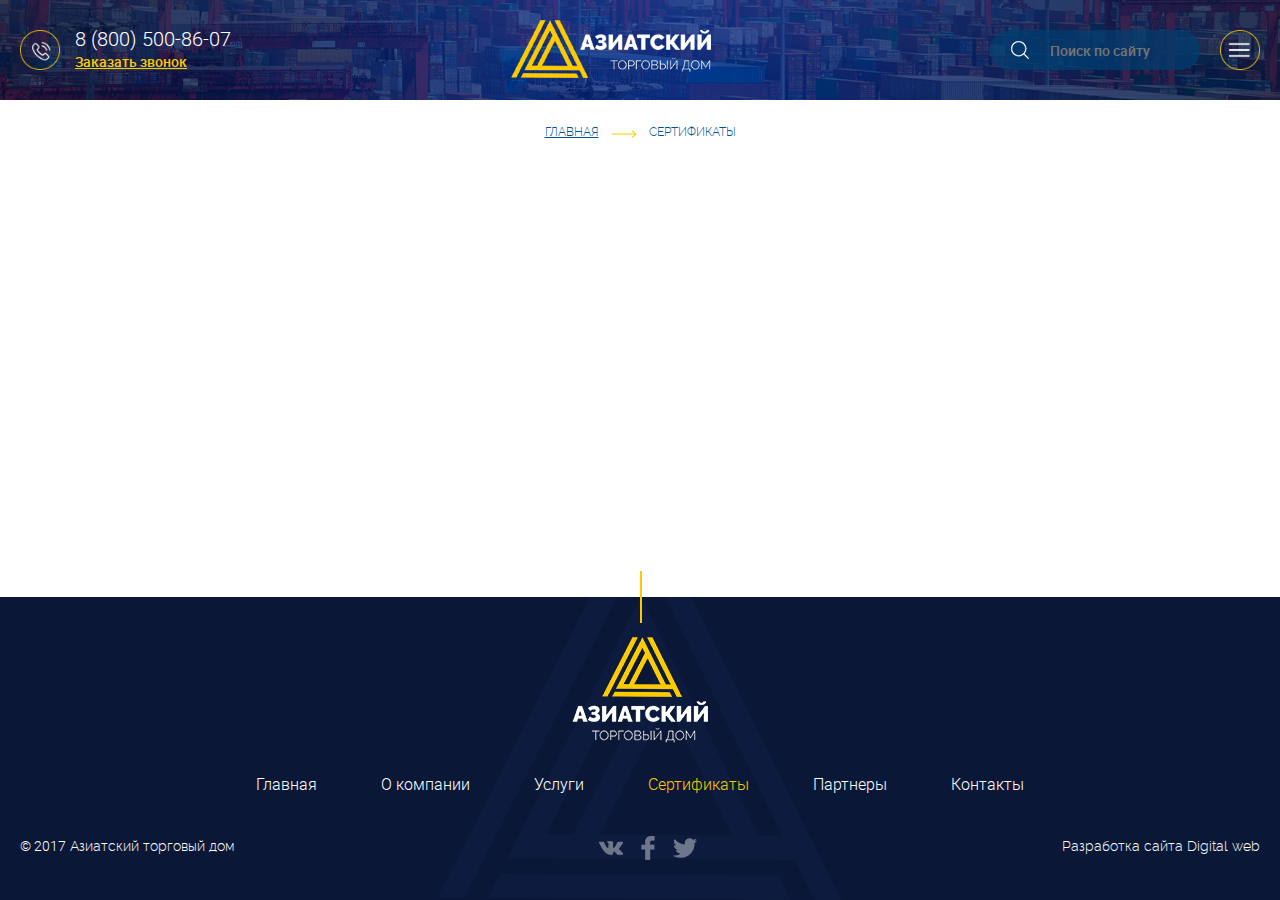
==== certificates.html @ 84fcc080 "Верстка некоторых внутренних" ====
<!DOCTYPE html>
<html dir="ltr" lang="ru-RU">
<head>
	<meta charset="utf-8" />
	<meta name="viewport" content="width=device-width">
	
	<!--[if lt IE 9]><script src="js/html5.js" type="text/javascript"></script><![endif]-->
	
	<script type="Text/Javascript" src="js/jquery-1.12.1.min.js"></script>
	<script type="text/javascript" src="js/slick.min.js"></script>
	<script type="text/javascript" src="js/jquery.fancybox.min.js"></script>
	<script src="js/script.js" type="text/javascript"></script> 
	
	<title>Азиатский торговый дом</title>
	<link rel="stylesheet" type="text/css"  media="all" href="css/jquery.fancybox.css" />
	<link rel="stylesheet" type="text/css" href="css/slick.css"/>
	<link rel="stylesheet" type="text/css"  media="all" href="css/font.css" />
	<link rel="stylesheet" type="text/css"  media="all" href="template_styles.css" />
</head>
<body id="inner"> 
<div id="wrapper">
	<!-- шапка -->
	<header id="header">
	    <div class="in">
		
		<div id="headr_cont">
			<a class="tel" href="tel:+78005008607">8 (800) 500-86-07</a><br>
			<a class="order_call" href="#">Заказать звонок</a>
		</div>
		<nav>
			<div class="main_menu_wrap">
			    <ul class="main_menu">
				<li>
					<a href="#" title="Главная страница">Главная</a>
				</li>
				<li>
					<a href="about.html" title="О компании">О компании</a>
				</li>
				<li>
					<a href="services.html" title="Услуги">Услуги</a>
					<ul>
						<li><a href="services-text.html" title="Комплексные поставки ">Комплексные поставки </a></li>
						<li><a href="services-text.html" title="Поиск поставщиков в Китае">Поиск поставщиков в Китае</a></li>
						<li><a href="services-text.html" title="Рассчеты с поставщиками">Рассчеты с поставщиками</a></li>
						<li><a href="services-text.html" title="Таможенное оформление грузов">Таможенное оформление грузов</a></li>
						<li><a href="services-text.html" title="Доставка грузов">Доставка грузов</a></li>
						<li><a href="services-text.html" title="Услуги представителя в Китае">Услуги представителя в Китае</a></li>
					</ul>
				</li>            
				<li class="active">
					<a href="certificates.html" title="Сертификаты">Сертификаты</a>
				</li>
				<li>
					<a href="partners.html" title="Партнеры">Партнеры</a>
				</li>
				<li>
					<a href="contacts.html" title="Контакты">Контакты</a>
				</li>
			     </ul>
			</div>
			<span class="menu_button"></span>
			<span class="menu_close"></span>
		</nav>
		
		<div class="head_search">
			<form>
				<input type="text" value="" placeholder="Поиск по сайту" >
				<input class="submit" type="submit" value="Поиск">
			</form>
		</div>
		
		<div id="logo">
			<a href="index.html"><img src="images/logo.png" alt="Азиатский торговый дом" /></a>
		</div>
	    </div>
	</header>
	<!-- end шапка -->
	
	<div class="bread_crumbs">
	     <div class="in">
		<a href="index.html">Главная</a> <span class="arr">&rarr;</span>
		<span class="active">Сертификаты</span>
	     </div>
	</div>
	
	
	
	
	<div class="content" style="display: none;">
		<div class="in">
			<div class="h1">Сертификаты</div>
			
			<div class="certificates_wrap">
				<div class="certificate">
					<a data-fancybox="gallery" href="images/cert1.png"><img class="cert" src="images/cert1.png" alt="" /></a>
				</div>
				<div class="certificate">
					<a data-fancybox="gallery" href="images/cert2.png"><img class="cert" src="images/cert2.png" alt="" /></a>
				</div>
				<div class="certificate">
					<a data-fancybox="gallery" href="images/cert3.png"><img class="cert" src="images/cert3.png" alt="" /></a>
				</div>
				<div class="certificate">
					<a data-fancybox="gallery" href="images/cert1.png"><img class="cert" src="images/cert1.png" alt="" /></a>
				</div>
				<div class="certificate">
					<a data-fancybox="gallery" href="images/cert2.png"><img class="cert" src="images/cert2.png" alt="" /></a>
				</div>
				<div class="certificate">
					<a data-fancybox="gallery" href="images/cert3.png"><img class="cert" src="images/cert3.png" alt="" /></a>
				</div>
				<div class="certificate">
					<a data-fancybox="gallery" href="images/cert1.png"><img class="cert" src="images/cert1.png" alt="" /></a>
				</div>
				<div class="certificate">
					<a data-fancybox="gallery" href="images/cert2.png"><img class="cert" src="images/cert2.png" alt="" /></a>
				</div>
			</div>
			
			<div class="button_block"><a class="button" href="#">Смотреть еще</a></div>
	     
		</div>
	</div>
	
	
	<!-- подвал -->
	<div id="pre_foo"></div> 
	<footer>
	    <div class="in">
		<div id="foo_logo">
			<img src="images/logo_foo.png" alt="Азиатский торговый дом" />
		</div>
		<nav class="foo_main_menu">
			<ul>
				<li>
					<a href="#" title="Главная страница">Главная</a>
				</li>
				<li>
					<a href="about.html" title="О компании">О компании</a>
				</li>
				<li>
					<a href="services.html" title="Услуги">Услуги</a>
				</li>            
				<li class="active">
					<a href="certificates.html" title="Сертификаты">Сертификаты</a>
				</li>
				<li>
					<a href="partners.html" title="Партнеры">Партнеры</a>
				</li>
				<li>
					<a href="contacts.html" title="Контакты">Контакты</a>
				</li>
			</ul>
		</nav>
		<div id="copy"><span>© 2017</span> Азиатский торговый дом</div>
		<div id="dev">Разработка сайта Digital web</div>
		<div id="social">
		    <!--noindex-->
			<a rel="nofollow" title="ВКонтакте" href="#"><img src="images/vk.png" alt="VK" /></a>
			<a rel="nofollow" title="FaceBook" href="#"><img src="images/fb.png" alt="FB" /></a>
			<a rel="nofollow" title="Tweeter" href="#"><img src="images/tw.png" alt="TW" /></a>
		    <!--/noindex-->
		</div>
	    </div>
	</footer>
	<!-- end подвал -->
	
</div>
</body>
</html>
---- css/font.css ----
@font-face {
    font-family: 'Roboto';
    src: url('../fonts/roboto-black.eot');
    src: local('Roboto'),
         url('../fonts/roboto-black.eot?#iefix') format('embedded-opentype'),
         url('../fonts/roboto-black.woff2') format('woff2'),
         url('../fonts/roboto-black.woff') format('woff'),
         url('../fonts/roboto-black.ttf') format('truetype'),
         url('../fonts/roboto-black.svg#robotoblack') format('svg');
    font-weight: 900;
    font-style: normal;
}


@font-face {
    font-family: 'Roboto';
    src: url('../fonts/roboto-bold.eot');
    src: local('Roboto'),
         url('../fonts/roboto-bold.eot?#iefix') format('embedded-opentype'),
         url('../fonts/roboto-bold.woff2') format('woff2'),
         url('../fonts/roboto-bold.woff') format('woff'),
         url('../fonts/roboto-bold.ttf') format('truetype'),
         url('../fonts/roboto-bold.svg#robotobold') format('svg');
    font-weight: 700;
    font-style: normal;
}


@font-face {
    font-family: 'Roboto';
    src: url('../fonts/roboto-medium.eot');
    src: local('Roboto'),
         url('../fonts/roboto-medium.eot?#iefix') format('embedded-opentype'),
         url('../fonts/roboto-medium.woff2') format('woff2'),
         url('../fonts/roboto-medium.woff') format('woff'),
         url('../fonts/roboto-medium.ttf') format('truetype'),
         url('../fonts/roboto-medium.svg#robotomedium') format('svg');
    font-weight: 500;
    font-style: normal;
}


@font-face {
    font-family: 'Roboto';
    src: url('../fonts/roboto-light.eot');
    src: local('Roboto'),
         url('../fonts/roboto-light.eot?#iefix') format('embedded-opentype'),
         url('../fonts/roboto-light.woff2') format('woff2'),
         url('../fonts/roboto-light.woff') format('woff'),
         url('../fonts/roboto-light.ttf') format('truetype'),
         url('../fonts/roboto-light.svg#robotolight') format('svg');
    font-weight: 300;
    font-style: normal;
}


@font-face {
    font-family: 'Roboto Condensed';
    src: url('../fonts/robotocondensed-regular.eot');
    src: local('Roboto Condensed'),
         url('../fonts/robotocondensed-regular.eot?#iefix') format('embedded-opentype'),
         url('../fonts/robotocondensed-regular.woff2') format('woff2'),
         url('../fonts/robotocondensed-regular.woff') format('woff'),
         url('../fonts/robotocondensed-regular.ttf') format('truetype'),
         url('../fonts/robotocondensed-regular.svg#roboto_condensedregular') format('svg');
    font-weight: 400;
    font-style: normal;
}


@font-face {
    font-family: 'Raleway';
    src: url('../fonts/raleway-bold.eot');
    src: local('Raleway'),
         url('../fonts/raleway-bold.eot?#iefix') format('embedded-opentype'),
         url('../fonts/raleway-bold.woff2') format('woff2'),
         url('../fonts/raleway-bold.woff') format('woff'),
         url('../fonts/raleway-bold.ttf') format('truetype'),
         url('../fonts/raleway-bold.svg#ralewaybold') format('svg');
    font-weight: 700;
    font-style: normal;
}


@font-face {
    font-family: 'Raleway';
    src: url('../fonts/raleway-light.eot');
    src: local('Raleway'),
         url('../fonts/raleway-light.eot?#iefix') format('embedded-opentype'),
         url('../fonts/raleway-light.woff2') format('woff2'),
         url('../fonts/raleway-light.woff') format('woff'),
         url('../fonts/raleway-light.ttf') format('truetype'),
         url('../fonts/raleway-light.svg#ralewaylight') format('svg');
    font-weight: 300;
    font-style: normal;
}
---- template_styles.css ----
html, body {
  margin: 0;
  padding: 0;
  min-height: 100%;
  width: 100%;
  height: 100%;
  position: relative;
  background: #ffffff;
}

a {
  outline: none;
  cursor: pointer;
}

a img {
  border: none;
  cursor: pointer;
}

img {
  vertical-align: bottom;
}

p {
  margin: 0 0 20px;
}

h1, h2, h3, h4, h5, h6 {
  margin: 0;
  font-weight: 700;
}

strong {
  font-weight: 700;
}

table {
  border: 0;
  border-collapse: collapse;
  border-spacing: 0;
}

ul {
  margin: 0;
  padding: 0;
}

ul li {
  margin: 0;
  padding: 0;
  list-style-type: none;
}

hr {
  border: 0;
}

*:focus {
  outline: none;
}

/* HTML5 display-role reset for older browsers */
article, aside, details, figcaption, figure,
footer, header, hgroup, menu, nav, section {
  display: block;
}

body {
  font-family: "Roboto", Arial, Helvetica, sans-serif;
  font-size: 16px;
  line-height: 20px;
  font-weight: 100;
  color: #000000;
  background: #fff;
}

#wrapper {
  display: table;
  height: 100%;
  width: 100%;
}

#index #wrapper {
  display: block;
}

a {
  text-decoration: underline;
  color: #fdca00;
}

a:hover {
  text-decoration: none;
}

h1, .h1, h2, .h2, h3, .h3, h4, .h4, h5, .h5, h6, .h6 {
  font-weight: 700;
  line-height: 145%;
  font-family: "Roboto Condensed", "Roboto", Arial, Helvetica, sans-serif;
  color: #03325e;
}

h1, .h1 {
  font-size: 48px;
  text-align: center;
  text-transform: uppercase;
  padding-bottom: 10px;
  margin-bottom: 40px;
}

h2, .h2 {
  font-size: 30px;
}

h3, .h3 {
  font-size: 25px;
}

h4, .h4 {
  font-size: 22px;
}

h5, .h5 {
  font-size: 19px;
}

h6, .h6 {
  font-size: 16px;
}

@media screen and (max-width: 999px) {
  h1, .h1 {
    font-size: 38px;
    margin-bottom: 20px;
  }
}
@media screen and (max-width: 590px) {
  h1, .h1 {
    font-size: 28px;
    margin-bottom: 10px;
  }

  h2, .h2 {
    font-size: 24px;
  }

  h3, .h3 {
    font-size: 21px;
  }

  h4, .h4 {
    font-size: 18px;
  }

  h5, .h5 {
    font-size: 15px;
  }

  h6, .h6 {
    font-size: 12px;
  }
}
a.button {
  padding: 17px 45px 9px;
  height: 53px;
  display: inline-block;
  vertical-align: top;
  box-sizing: border-box;
  text-align: center;
  text-decoration: none;
  font-size: 16px;
  line-height: 19px;
  font-weight: 500;
  color: #fff;
  background-color: #0094e0;
  cursor: pointer;
  border-radius: 27px;
  -webkit-transition: background-color 0.2s ease-out 0s;
  -moz-transition: background-color 0.2s ease-out 0s;
  -o-transition: background-color 0.2s ease-out 0s;
  transition: background-color 0.2s ease-out 0s;
}

a.button:hover {
  background-color: #0076b2;
}

a.button:active {
  height: 51px;
  margin-top: 1px;
  margin-bottom: 1px;
}

.slick-slider {
  position: relative;
  margin: 0 auto;
}
.slick-slider .slick-arrow {
  position: absolute;
  top: 50%;
  margin-top: -25px;
  width: 46px;
  height: 46px;
  text-indent: 10000px;
  overflow: hidden;
  z-index: 5;
  outline: none;
  background: transparent center no-repeat;
  cursor: pointer;
  border: 2px solid #fdca00;
  border-radius: 25px;
  -webkit-transition: background-color 0.2s ease-out 0s;
  -moz-transition: background-color 0.2s ease-out 0s;
  -o-transition: background-color 0.2s ease-out 0s;
  transition: background-color 0.2s ease-out 0s;
}
.slick-slider .slick-arrow:hover {
  background-color: #fdca00;
}
.slick-slider .slick-prev {
  left: 9px;
  background-image: url(images/arr_left.png);
}
.slick-slider .slick-prev:hover {
  background-image: url(images/arr_left_hover.png);
}
.slick-slider .slick-next {
  background-image: url(images/arr_right.png);
  right: 9px;
}
.slick-slider .slick-next:hover {
  background-image: url(images/arr_right_hover.png);
}
.slick-slider .slick-dots {
  position: absolute;
  width: 300px;
  margin-left: -150px;
  left: 50%;
  bottom: 22px;
  font-size: 0;
  text-align: center;
}
.slick-slider .slick-dots li {
  display: inline-block;
  width: 15px;
  height: 15px;
  border-radius: 11px;
  line-height: 12px;
  overflow: hidden;
  margin: 0 2px;
  padding: 1px;
  cursor: pointer;
  border: 2px solid transparent;
  background: none;
  outline: none;
}
.slick-slider .slick-dots li button {
  outline: none !important;
  padding: 0;
  border: none;
  width: 15px;
  height: 15px;
  border-radius: 8px;
  vertical-align: middle;
  text-indent: 100px;
  font-size: 0;
  background-color: #3c3c3c;
  cursor: pointer;
}
.slick-slider .slick-dots li button::-moz-focus-inner {
  border: none;
}
.slick-slider .slick-dots li.slick-active {
  border-color: #fdca00;
  background-color: #fdca00;
}
.slick-slider .slick-dots li.slick-active button {
  background-color: #fdca00;
}

.tabs_container {
  position: relative;
  margin-right: -3px;
}

.tab {
  height: 0;
  overflow: hidden;
  opacity: 0;
}

.tab.active {
  opacity: 1;
  height: auto;
  overflow: visible;
}

.tab_buttons {
  text-align: center;
  position: relative;
}
.tab_buttons span {
  display: inline-block;
  margin-top: 4px;
  padding: 15px 50px 15px;
  background-color: #333333;
  color: #fff;
  cursor: pointer;
  text-transform: uppercase;
}
.tab_buttons span:after {
  content: '';
  display: block;
  border-bottom: 1px dotted transparent;
  -webkit-transition: border-color 0.2s ease-out 0s;
  -moz-transition: border-color 0.2s ease-out 0s;
  -o-transition: border-color 0.2s ease-out 0s;
  transition: border-color 0.2s ease-out 0s;
}
.tab_buttons span.active {
  background-color: #fdca00;
}
.tab_buttons span.active:after, .tab_buttons span:hover:after {
  border-color: #fff;
}

.in {
  padding: 10px 20px;
  margin: 0 auto;
  max-width: 1560px;
  position: relative;
}
.in:after {
  content: "";
  display: block;
  clear: both;
}

.main_section .in {
  padding: 40px 35px;
}

.main_section {
  position: relative;
}

.main_section ul li {
  padding: 3px 0 3px 35px;
  background: url(images/li.png) left center no-repeat;
  margin-bottom: 20px;
}

.fancybox-enabled {
  overflow: auto;
}

/* start header styles */
#header {
  width: 100%;
  position: absolute;
  top: 0;
  color: #fff;
  z-index: 30;
}
#header .in {
  z-index: 2;
  max-width: 1850px;
  padding: 30px 35px;
}
#header #headr_cont {
  float: left;
  font-size: 14px;
  line-height: 145%;
  font-weight: 500;
  background: url(images/icon_tel.png) left 15px no-repeat;
  padding: 11px 0 7px 70px;
}
#header #headr_cont a.tel {
  color: #fff;
  font-size: 24px;
  line-height: 130%;
  font-weight: 300;
  text-decoration: none;
  -webkit-transition: color 0.2s ease-out 0s;
  -moz-transition: color 0.2s ease-out 0s;
  -o-transition: color 0.2s ease-out 0s;
  transition: color 0.2s ease-out 0s;
}
#header #headr_cont a.tel:hover {
  color: #fdca00;
}
#header .head_search {
  float: right;
  width: 270px;
  background-color: rgba(0, 62, 112, 0.7);
  border-radius: 20px;
  height: 40px;
  margin-top: 20px;
}
#header .head_search input {
  background: 0;
  border: 0;
  height: 40px;
  width: 220px;
  padding: 10px 20px 10px 10px;
  box-sizing: border-box;
  color: #fff;
  font-size: 14px;
  font-family: "Roboto", Arial, Helvetica, sans-serif;
  font-weight: 500;
  float: right;
}
#header .head_search input.submit {
  background: url(images/icon_search.png) center no-repeat;
  width: 40px;
  cursor: pointer;
  text-indent: 100000px;
  overflow: hidden;
}
#header nav {
  margin: 15px -35px 10px 40px;
  padding: 0;
  font-size: 24px;
  line-height: 130%;
  font-weight: 300;
  width: 85px;
  float: right;
  position: relative;
  height: 50px;
}
#header nav .menu_button, #header nav .menu_close {
  width: 50px;
  height: 50px;
  background: url(images/icon_menu.png) center no-repeat;
  position: absolute;
  top: 0;
  left: 0;
  z-index: 2;
  cursor: pointer;
}
#header nav .menu_close {
  background: url(images/icon_close.png) center no-repeat;
  z-index: 5;
  display: none;
}
#header nav .menu_close.show {
  display: block;
}
#header nav .main_menu_wrap {
  position: fixed;
  top: 0;
  left: 0;
  height: 0%;
  width: 100%;
  z-index: 3;
  background: rgba(0, 0, 0, 0.5);
}
#header nav .main_menu_wrap.show {
  height: 100%;
}
#header nav ul.main_menu {
  background: #0c89d1 url(images/menu_bg.jpg) center no-repeat;
  background-size: cover;
  position: relative;
  width: 50%;
  left: 100%;
  height: 100%;
  overflow: auto;
  -webkit-transition: left 0.6s ease-out 0s;
  -moz-transition: left 0.6s ease-out 0s;
  -o-transition: left 0.6s ease-out 0s;
  transition: left 0.6s ease-out 0s;
  margin-bottom: 20px;
}
#header nav ul.main_menu li {
  text-align: left;
  position: relative;
  top: 22%;
  padding-left: 35%;
}
#header nav ul.main_menu li.active:before {
  content: '';
  position: absolute;
  width: 35%;
  top: 50%;
  border: 1px solid #fdca00;
  opacity: 0.5;
  left: 0;
}
#header nav ul.main_menu li.active a {
  font-weight: 500;
  color: #fdca00;
}
#header nav ul.main_menu a {
  color: #fff;
  text-decoration: none;
  display: inline-block;
  padding: 15px 70px;
}
#header nav ul.main_menu a:hover {
  color: #fdca00;
}
#header nav ul.main_menu .submenu ul {
  background: #0b1736;
  position: fixed;
  width: 30%;
  height: 100%;
  left: 100%;
  font-size: 18px;
  line-height: 130%;
  top: 0;
  -webkit-transition: left 0.6s ease-out 0s;
  -moz-transition: left 0.6s ease-out 0s;
  -o-transition: left 0.6s ease-out 0s;
  transition: left 0.6s ease-out 0s;
}
#header nav ul.main_menu .submenu ul li {
  padding-left: 12.5%;
}
#header nav ul.main_menu .submenu ul li.active:before {
  width: 12%;
}
#header nav ul.main_menu .submenu ul li.active a {
  background-color: #082952;
  font-weight: 500;
  color: #fdca00;
}
#header nav ul.main_menu .submenu ul li a {
  padding: 20px 40px;
  border-radius: 30px;
  color: #fff;
  font-weight: 300;
}
#header nav ul.main_menu .submenu ul li a:hover {
  color: #fdca00;
}
#header nav ul.main_menu .submenu.show ul {
  left: 70%;
}
#header #logo {
  margin-right: 33px;
  text-align: center;
  font-size: 35px;
  color: #fdca00;
}
#header #logo a:hover {
  opacity: 0.8;
}

#inner #header {
  background: #27437b url(images/header_bg.jpg) center no-repeat;
  background-size: cover;
  position: relative;
}

@media screen and (max-width: 1300px) {
  #header .in {
    padding: 20px 20px;
  }
  #header #headr_cont {
    background-position: left 10px;
    background-size: 40px;
    padding: 6px 0 7px 55px;
  }
  #header #headr_cont a.tel {
    font-size: 20px;
    line-height: 130%;
  }
  #header .head_search {
    margin-top: 10px;
    width: 210px;
  }
  #header .head_search input {
    width: 160px;
  }
  #header nav {
    margin: 10px -20px 10px 20px;
    padding: 0;
    font-size: 20px;
    line-height: 130%;
    width: 60px;
    float: right;
    position: relative;
    height: 40px;
  }
  #header nav .menu_button, #header nav .menu_close {
    width: 40px;
    height: 40px;
    background-size: 40px;
  }
  #header nav ul.main_menu li {
    padding-left: 15%;
  }
  #header nav ul.main_menu li.active:before {
    width: 15%;
  }
  #header nav ul.main_menu .submenu ul {
    font-size: 15px;
    line-height: 130%;
    width: 40%;
  }
  #header nav ul.main_menu .submenu.show ul {
    left: 60%;
  }
  #header #logo img {
    width: 200px;
  }
}
@media screen and (max-width: 800px) {
  #header .head_search {
    display: none;
  }
  #header nav {
    margin: 10px -20px 1px 20px;
    padding: 0;
    font-size: 18px;
    line-height: 130%;
  }
  #header nav ul.main_menu li {
    padding-left: 10%;
  }
  #header nav ul.main_menu li.active:before {
    width: 10%;
  }
  #header nav ul.main_menu li a {
    padding: 15px 30px;
  }
  #header nav ul.main_menu .submenu ul {
    font-size: 13px;
    line-height: 130%;
    width: 50%;
  }
  #header nav ul.main_menu .submenu.show ul {
    left: 50%;
  }
}
@media screen and (max-width: 590px) {
  #header #logo img {
    width: 150px;
  }
  #header #headr_cont {
    background-position: left 4px;
    background-size: 30px;
    padding: 0px 0 7px 45px;
    font-size: 12px;
  }
  #header #headr_cont a.tel {
    font-size: 16px;
    line-height: 130%;
  }
  #header nav {
    margin: 4px -20px 1px 20px;
    width: 50px;
    height: 50px;
    font-size: 15px;
    line-height: 130%;
    height: 30px;
  }
  #header nav .menu_button, #header nav .menu_close {
    width: 30px;
    height: 30px;
    background-size: 30px;
  }
  #header nav ul.main_menu li {
    padding-left: 4%;
  }
  #header nav ul.main_menu li.active:before {
    width: 4%;
  }
  #header nav ul.main_menu li a {
    padding: 10px 15px;
  }
  #header nav ul.main_menu .submenu ul li {
    padding-left: 8%;
  }
  #header nav ul.main_menu .submenu ul li.active:before {
    width: 7.5%;
  }
  #header nav ul.main_menu .submenu ul li a {
    padding: 10px 20px;
    border-radius: 30px;
    color: #fff;
    font-weight: 300;
  }
  #header nav ul.main_menu .submenu ul li a:hover {
    color: #fdca00;
  }
}
@media screen and (max-width: 450px) {
  #header #headr_cont {
    display: none;
  }
  #header #logo {
    text-align: left;
  }
  #header nav {
    margin: 4px -20px 1px 20px;
    width: 50px;
    height: 50px;
    font-size: 15px;
    line-height: 130%;
  }
  #header nav .menu_button, #header nav .menu_close {
    width: 30px;
    height: 30px;
    background-size: 30px;
  }
  #header nav ul.main_menu {
    width: 80%;
  }
  #header nav ul.main_menu li {
    padding-left: 4%;
    top: 10%;
  }
  #header nav ul.main_menu li.active:before {
    display: none;
  }
  #header nav ul.main_menu li a {
    padding: 10px 15px;
  }
  #header nav ul.main_menu .submenu ul {
    position: relative;
    display: none;
    width: 95%;
  }
  #header nav ul.main_menu .submenu ul li {
    padding-left: 4%;
  }
  #header nav ul.main_menu .submenu ul li a {
    padding: 10px 20px;
    border-radius: 30px;
    color: #fff;
    font-weight: 300;
  }
  #header nav ul.main_menu .submenu ul li a:hover {
    color: #fdca00;
  }
  #header nav ul.main_menu .submenu.show ul {
    display: block;
    left: 0;
  }
}
/* end header styles */
/* start footer styles */
#pre_foo {
  display: table-row;
  height: 100%;
}

#index footer {
  display: block;
}

footer {
  width: 100%;
  bottom: 0;
  left: 0;
  background: #0b1736 url(images/foo_bg.png) center no-repeat;
  background-size: auto 100%;
  position: relative;
  display: table-row;
}
footer .in {
  max-width: 1300px;
  color: #fff;
  padding: 40px 20px;
  font-size: 14px;
  line-height: 145%;
  text-align: center;
}
footer .in:after {
  content: "";
  display: block;
  clear: both;
}
footer .in:before {
  content: '';
  height: 50px;
  border: 1px solid #fdca00;
  position: absolute;
  top: -26px;
  left: 50%;
}
footer #foo_logo {
  margin-bottom: 30px;
}
footer .foo_main_menu {
  position: relative;
  padding-bottom: 25px;
  font-size: 16px;
  line-height: 145%;
}
footer .foo_main_menu li {
  display: inline-block;
  margin: 0 30px 15px;
}
footer .foo_main_menu a {
  color: #fff;
  text-decoration: none;
  -webkit-transition: color 0.2s ease-out 0s;
  -moz-transition: color 0.2s ease-out 0s;
  -o-transition: color 0.2s ease-out 0s;
  transition: color 0.2s ease-out 0s;
}
footer .foo_main_menu a:hover {
  color: #fdca00;
}
footer .foo_main_menu .active a {
  color: #fdca00;
}
footer #copy {
  float: left;
  font-family: "Raleway", "Roboto", Arial, Helvetica, sans-serif;
}
footer #copy span {
  font-family: "Roboto", Arial, Helvetica, sans-serif;
}
footer #dev {
  float: right;
  font-family: "Raleway", "Roboto", Arial, Helvetica, sans-serif;
}
footer #social a {
  margin: 0 5px;
  opacity: 0.4;
  -webkit-transition: opacity 0.2s ease-out 0s;
  -moz-transition: opacity 0.2s ease-out 0s;
  -o-transition: opacity 0.2s ease-out 0s;
  transition: opacity 0.2s ease-out 0s;
}
footer #social a:hover {
  opacity: 1;
}

@media screen and (max-width: 999px) {
  footer #foo_logo img {
    width: 100px;
  }
  footer .foo_main_menu {
    padding-bottom: 20px;
    font-size: 15px;
    line-height: 145%;
  }
  footer .foo_main_menu li {
    margin: 0 20px 15px;
  }
}
@media screen and (max-width: 800px) {
  footer .in {
    padding: 30px 20px;
    font-size: 12px;
    line-height: 145%;
  }
  footer .foo_main_menu {
    padding-bottom: 20px;
    font-size: 14px;
    line-height: 145%;
  }
  footer .foo_main_menu li {
    margin: 0 10px 15px;
  }
}
@media screen and (max-width: 590px) {
  footer .in {
    padding: 30px 20px;
    font-size: 12px;
    line-height: 145%;
  }
  footer .in:before {
    display: none;
  }
  footer #foo_logo {
    float: left;
    margin-bottom: 10px;
  }
  footer .foo_main_menu {
    display: none;
  }
  footer #copy {
    float: right;
    margin-bottom: 10px;
  }
  footer #dev {
    clear: right;
    margin-bottom: 10px;
  }
  footer #social {
    clear: right;
    text-align: right;
  }
}
@media screen and (max-width: 450px) {
  footer #foo_logo img {
    width: 70px;
  }
  footer #social {
    clear: both;
    text-align: center;
  }
}
/* end footer styles */
/* start main slider styles */
#main_screen {
  height: 100%;
  display: block;
  min-height: 600px;
  overflow: hidden;
  z-index: 1;
}
#main_screen #background_video {
  position: absolute;
  width: 100%;
  height: 100%;
  z-index: 0;
  top: 0;
  left: 0;
  overflow: hidden;
  background: #27437b url(images/main_screen_bg.jpg) center no-repeat;
  background-size: cover;
  min-height: 700px;
}
#main_screen #background_video video {
  background-color: transparent;
  pointer-events: none;
  min-height: 100%;
  min-width: 100%;
  position: absolute;
  z-index: 0;
  left: 0;
  top: 0;
  height: auto;
  width: 100%;
  object-fit: cover;
}
#main_screen .in {
  max-width: 1680px;
  padding: 0 20px;
  height: 100%;
  position: relative;
}
#main_screen .text {
  position: absolute;
  left: 20px;
  bottom: 70px;
  font-family: "Raleway", "Roboto", Arial, Helvetica, sans-serif;
  text-transform: uppercase;
}
#main_screen .text .h {
  color: #fdca00;
  font-size: 136px;
  line-height: 100%;
  font-weight: 300;
  text-align: left;
  margin-left: -10px;
}
#main_screen .text p {
  color: #fff;
  font-size: 34px;
  line-height: 130%;
}

@media screen and (max-width: 1600px) {
  #main_screen .text {
    bottom: 60px;
  }
  #main_screen .text .h {
    font-size: 121px;
    line-height: 100%;
  }
  #main_screen .text p {
    font-size: 31px;
    line-height: 130%;
  }
}
@media screen and (max-width: 1300px) {
  #main_screen .text {
    bottom: 50px;
  }
  #main_screen .text .h {
    font-size: 106px;
    line-height: 100%;
  }
  #main_screen .text p {
    font-size: 28px;
    line-height: 130%;
  }
}
@media screen and (max-width: 999px) {
  #main_screen {
    min-height: 450px;
  }
  #main_screen #background_video {
    min-height: 600px;
  }
  #main_screen .text {
    bottom: 40px;
  }
  #main_screen .text .h {
    font-size: 91px;
    line-height: 100%;
    margin-left: -5px;
  }
  #main_screen .text p {
    font-size: 25px;
    line-height: 130%;
  }
}
@media screen and (max-width: 800px) {
  #main_screen .text {
    bottom: 40px;
  }
  #main_screen .text .h {
    font-size: 81px;
    line-height: 100%;
  }
  #main_screen .text p {
    font-size: 23px;
    line-height: 130%;
  }
}
@media screen and (max-width: 590px) {
  #main_screen {
    min-height: 300px;
  }
  #main_screen #background_video {
    min-height: 450px;
  }
  #main_screen .text {
    bottom: 30px;
  }
  #main_screen .text .h {
    font-size: 66px;
    line-height: 100%;
  }
  #main_screen .text p {
    font-size: 19px;
    line-height: 130%;
  }
}
@media screen and (max-width: 450px) {
  #main_screen .text {
    bottom: 20px;
  }
  #main_screen .text .h {
    font-size: 51px;
    line-height: 100%;
    margin-left: -3px;
  }
  #main_screen .text p {
    font-size: 16px;
    line-height: 130%;
  }
}
/* end main slider styles */
/* start services styles */
#index #services {
  background: #fff url(images/services_bg.jpg) center bottom no-repeat;
  background-size: cover;
  padding-top: 0;
  color: #000000;
}
#index #services h1, #index #services .h1 {
  color: #03325e;
}
#index #services .services_wrap .service {
  font-size: 16px;
  font-weight: 300;
  line-height: 145%;
  height: 311px;
  width: 23.92308%;
  margin: 0 0.53846% 15px;
  background-color: #0b1736;
  border: 0;
}
#index #services .services_wrap .service:after {
  content: '';
  position: absolute;
  bottom: 0;
  left: 0;
  width: 100%;
  height: 58.19936%;
  background: url(images/shadow.png) center bottom repeat-x;
  background-size: auto 100%;
  z-index: 2;
  opacity: 1;
  -webkit-transition: opacity 0.2s ease-out 0s;
  -moz-transition: opacity 0.2s ease-out 0s;
  -o-transition: opacity 0.2s ease-out 0s;
  transition: opacity 0.2s ease-out 0s;
}
#index #services .services_wrap .service a {
  display: block;
  width: 100%;
  height: 100%;
}
#index #services .services_wrap .service .img {
  background-position: center;
  background-repeat: no-repeat;
  background-size: cover;
  position: absolute;
  z-index: 1;
  width: 100%;
  height: 100%;
  left: 0;
  top: 0;
  opacity: 0.8;
  -webkit-transition: opacity 0.2s ease-out 0s;
  -moz-transition: opacity 0.2s ease-out 0s;
  -o-transition: opacity 0.2s ease-out 0s;
  transition: opacity 0.2s ease-out 0s;
}
#index #services .services_wrap .service .h2 {
  font-weight: 300;
  color: #fff;
  position: absolute;
  z-index: 3;
  padding: 15px 80px 15px 20px;
  line-height: 130%;
  font-weight: 300;
  font-family: "Roboto", Arial, Helvetica, sans-serif;
  bottom: 0;
  top: auto;
  background: none;
  height: auto;
}
#index #services .services_wrap .service span {
  background: url(images/arr_right.png) center no-repeat;
  position: absolute;
  z-index: 5;
  right: 20px;
  bottom: 20px;
  left: auto;
  width: 36px;
  height: 36px;
  border: 2px solid #fdca00;
  border-radius: 20px;
  text-indent: -1000px;
  font-weight: 500;
  overflow: hidden;
  color: #fff;
  text-align: center;
  box-sizing: border-box;
  padding: 5px;
  text-decoration: none;
  -webkit-transition: all 0.2s ease-out 0s;
  -moz-transition: all 0.2s ease-out 0s;
  -o-transition: all 0.2s ease-out 0s;
  transition: all 0.2s ease-out 0s;
}
#index #services .services_wrap .service:first-child, #index #services .services_wrap .service:last-child {
  width: 48.84615%;
}
#index #services .services_wrap .service:hover:after {
  opacity: 0;
}
#index #services .services_wrap .service:hover .img {
  opacity: 0.2;
}
#index #services .services_wrap .service:hover .h2 {
  top: 0;
}
#index #services .services_wrap .service:hover span {
  left: 20px;
  text-indent: 0;
  background: #fdca00;
  width: 168px;
  color: #03325e;
}
#index #services .services_wrap .service:hover span:hover {
  background-color: #ddb000;
  border-color: #ddb000;
}
#index #services .services_wrap .service:hover span:active {
  box-shadow: inset 0 0 7px rgba(0, 0, 0, 0.3);
}

#services {
  background: #0b1736 url(images/contacts_page_bg.jpg) center top no-repeat;
  background-size: cover;
  color: #fff;
  padding-top: 105px;
}
#services .in {
  max-width: 1310px;
  padding: 55px 20px 0;
  text-align: center;
}
#services h1, #services .h1 {
  color: #fff;
}
#services .services_wrap {
  font-size: 0px;
  padding-bottom: 50px;
}
#services .services_wrap .service {
  font-size: 16px;
  font-weight: 300;
  line-height: 145%;
  display: inline-block;
  vertical-align: top;
  height: 245px;
  width: 30.15267%;
  margin: 0 1.52672% 15px;
  text-align: left;
  position: relative;
  overflow: hidden;
  border: 5px solid transparent;
  box-sizing: border-box;
}
#services .services_wrap .service a {
  display: block;
  width: 100%;
  height: 100%;
  text-decoration: none;
}
#services .services_wrap .service .h2 {
  font-weight: 300;
  font-size: 24px;
  color: #fff;
  position: absolute;
  z-index: 3;
  padding: 18% 40px 15px 45%;
  box-sizing: border-box;
  width: 100%;
  height: 100%;
  line-height: 130%;
  font-weight: 300;
  font-family: "Roboto", Arial, Helvetica, sans-serif;
  top: 0%;
  zopacity: 1;
  background-color: rgba(11, 23, 54, 0.7);
  -webkit-transition: top 0.2s ease-out 0s;
  -moz-transition: top 0.2s ease-out 0s;
  -o-transition: top 0.2s ease-out 0s;
  transition: top 0.2s ease-out 0s;
  background-position: 20% center;
  background-repeat: no-repeat;
}
#services .services_wrap .service .more {
  position: absolute;
  width: 100%;
  height: 100%;
  left: 0;
  top: 100%;
  box-sizing: border-box;
  padding: 30px 35px;
  zopacity: 0;
  -webkit-transition: top 0.2s ease-out 0s;
  -moz-transition: top 0.2s ease-out 0s;
  -o-transition: top 0.2s ease-out 0s;
  transition: top 0.2s ease-out 0s;
  background-color: rgba(0, 148, 224, 0.7);
}
#services .services_wrap .service .more p {
  font-size: 14px;
  line-height: 200%;
  max-height: 110px;
  overflow: hidden;
  color: #fff;
}
#services .services_wrap .service span {
  position: absolute;
  z-index: 5;
  left: 35px;
  bottom: 30px;
  width: 168px;
  height: 36px;
  border: 2px solid #fdca00;
  border-radius: 20px;
  font-weight: 500;
  overflow: hidden;
  color: #fff;
  text-align: center;
  box-sizing: border-box;
  padding: 5px;
  text-decoration: none;
  background-color: #fdca00;
  color: #03325e;
}
#services .services_wrap .service:hover {
  box-shadow: 0 0 1px rgba(255, 255, 255, 0.2);
}
#services .services_wrap .service:hover .h2 {
  top: -100%;
  zopacity: 0;
}
#services .services_wrap .service:hover .more {
  top: 0;
  zopacity: 1;
}
#services .services_wrap .service:hover span:hover {
  background-color: #ddb000;
  border-color: #ddb000;
}
#services .services_wrap .service:hover span:active {
  box-shadow: inset 0 0 7px rgba(0, 0, 0, 0.3);
}

@media screen and (max-width: 1300px) {
  #index #services .services_wrap .service {
    font-size: 15px;
    height: 251px;
  }
  #index #services .services_wrap .service .h2 {
    padding: 15px 80px 15px 20px;
    font-size: 20px;
    line-height: 130%;
  }

  #services .in {
    padding: 45px 20px 0;
  }
  #services .services_wrap .service {
    font-size: 15px;
    height: 210px;
  }
  #services .services_wrap .service .h2 {
    padding: 18% 40px 15px 45%;
    font-size: 20px;
    line-height: 130%;
  }
  #services .services_wrap .service .more {
    padding: 20px 25px;
  }
  #services .services_wrap .service .more p {
    max-height: 110px;
  }
  #services .services_wrap .service span {
    left: 25px;
    bottom: 20px;
  }
}
@media screen and (max-width: 999px) {
  #index #services .in {
    padding: 35px 20px 0;
  }
  #index #services .services_wrap .service {
    font-size: 15px;
    height: 251px;
  }
  #index #services .services_wrap .service .h2 {
    padding: 15px 80px 15px 10px;
    font-size: 17px;
    line-height: 130%;
  }
  #index #services .services_wrap .service span {
    background-size: auto 10px;
    right: 10px;
    width: 30px;
    height: 30px;
    padding: 2px;
  }
  #index #services .services_wrap .service:hover span {
    width: 118px;
  }

  #services .in {
    padding: 35px 20px 0;
  }
  #services .services_wrap .service {
    font-size: 15px;
    height: 251px;
  }
  #services .services_wrap .service .h2 {
    padding: 120px 40px 15px 40px;
    font-size: 17px;
    line-height: 130%;
    text-align: center;
    background-position: center 30px;
  }
  #services .services_wrap .service .more p {
    max-height: 145px;
  }
  #services .services_wrap .service span {
    width: 118px;
  }
}
@media screen and (max-width: 800px) {
  #index #services .services_wrap .service {
    width: 48.84615%;
    height: 201px;
  }

  #services .services_wrap .service {
    width: 46.53846%;
    height: 201px;
  }
  #services .services_wrap .service .h2 {
    padding: 100px 40px 15px 40px;
    font-size: 17px;
    line-height: 130%;
    text-align: center;
    background-position: center 20px;
  }
  #services .services_wrap .service .more {
    padding: 20px;
  }
  #services .services_wrap .service .more p {
    max-height: 100px;
    line-height: 180%;
  }
}
@media screen and (max-width: 450px) {
  #index #services .services_wrap .service {
    width: 95%;
  }
  #index #services .services_wrap .service:first-child, #index #services .services_wrap .service:last-child {
    width: 95%;
  }

  #services .services_wrap .service {
    width: 95%;
  }
  #services .services_wrap .service:first-child, #services .services_wrap .service:last-child {
    width: 95%;
  }
}
/* end services styles */
/* start advantages tree styles */
#advantages {
  background-color: #fff;
  border-bottom: 1px solid #f4f4f4;
  padding-bottom: 50px;
}
#advantages .in {
  max-width: 1380px;
  padding: 55px 20px 0;
  text-align: center;
}
#advantages .h1 {
  padding-bottom: 0;
}
#advantages .advantages_wrap {
  font-size: 0px;
  background: #fff url(images/advantages_bg.png) center no-repeat;
  background-size: 100%;
}
#advantages .advantage {
  font-size: 14px;
  font-weight: 300;
  line-height: 145%;
  display: inline-block;
  vertical-align: top;
  height: 341px;
  padding: 25px;
  width: 31.15942%;
  margin: 13px 0.94203%;
  position: relative;
  box-sizing: border-box;
}
#advantages .advantage .icon {
  margin-bottom: 25px;
}
#advantages .advantage .icon img {
  max-width: 100%;
}
#advantages .advantage h6 {
  min-height: 55px;
  font-weight: 500;
  text-transform: uppercase;
  margin-bottom: 25px;
}
#advantages .advantage p {
  max-height: 85px;
  overflow: hidden;
}
#advantages .advantage:nth-child(2n) {
  background-color: #f9f8f8;
}

@media screen and (max-width: 1600px) {
  #advantages .advantage {
    height: 301px;
    padding: 20px 25px;
  }
  #advantages .advantage .icon {
    margin-bottom: 20px;
  }
  #advantages .advantage h6 {
    margin-bottom: 20px;
  }
}
@media screen and (max-width: 1300px) {
  #advantages .in {
    padding: 45px 20px 0;
  }
  #advantages .advantage {
    height: 281px;
    padding: 20px 25px;
    margin: 10px 0.94203%;
  }
  #advantages .advantage .icon {
    margin-bottom: 15px;
  }
  #advantages .advantage h6 {
    margin-bottom: 15px;
  }
}
@media screen and (max-width: 999px) {
  #advantages .in {
    padding: 35px 20px 0;
  }
  #advantages .advantage {
    height: 251px;
    padding: 15px 10px;
    margin: 7px 0.94203%;
  }
  #advantages .advantage .icon {
    margin-bottom: 10px;
  }
  #advantages .advantage h6 {
    margin-bottom: 5px;
    font-size: 14px;
  }
}
@media screen and (max-width: 800px) {
  #advantages .advantages_wrap {
    background: none;
  }
  #advantages .advantage {
    padding: 15px 20px;
    margin: 7px 0.94203%;
    width: 48.11594%;
  }
  #advantages .advantage:nth-child(2n) {
    background-color: #fff;
  }
  #advantages .advantage:nth-child(1), #advantages .advantage:nth-child(4), #advantages .advantage:nth-child(5) {
    background-color: #f9f8f8;
  }
}
@media screen and (max-width: 590px) {
  #advantages .advantage {
    padding: 15px 20px;
    margin: 7px 0.94203%;
    width: 48.11594%;
  }
}
@media screen and (max-width: 450px) {
  #advantages .advantage {
    padding: 15px 20px;
    margin: 7px 0;
    width: 100%;
  }
  #advantages .advantage h6 {
    min-height: inherit;
    margin-bottom: 15px;
  }
  #advantages .advantage:nth-child(1), #advantages .advantage:nth-child(4), #advantages .advantage:nth-child(5) {
    background-color: #fff;
  }
  #advantages .advantage:nth-child(2n) {
    background-color: #f9f8f8;
  }
}
/* end advantages tree styles */
/* start certificates styles */
#certificates {
  float: left;
  width: 50%;
  border-right: 1px solid #f4f4f4;
  background: #fff url(images/certificates_bg.png) left center no-repeat;
  background-size: auto 100%;
  overflow: hidden;
}
#certificates .in {
  max-width: 1380px;
  padding: 55px 20px;
  text-align: center;
}

#inner .certificates_wrap {
  max-width: 1260px;
  margin: 0 auto;
  font-size: 0;
  line-height: 0;
  padding-bottom: 35px;
}
#inner .certificates_wrap .certificate {
  display: inline-block;
  background: #fff;
  width: 22%;
  box-sizing: border-box;
  font-size: 16px;
  -webkit-transition: all 0.2s ease-out 0s;
  -moz-transition: all 0.2s ease-out 0s;
  -o-transition: all 0.2s ease-out 0s;
  transition: all 0.2s ease-out 0s;
  vertical-align: top;
  position: relative;
  border: 1px solid #cdcdcd;
  top: 0;
  margin: 0 1.5% 30px;
  text-align: center;
}
#inner .certificates_wrap .certificate img {
  max-width: 100%;
  vertical-align: middle;
}
#inner .certificates_wrap .certificate:hover {
  top: -10px;
  box-shadow: 23px 23px 21px rgba(0, 0, 0, 0.1);
  z-index: 2;
}
#inner .certificates_wrap .certificate a {
  position: relative;
  display: block;
}
#inner .certificates_wrap .certificate a:after {
  position: absolute;
  content: '';
  top: 0;
  left: 0;
  width: 100%;
  height: 100%;
  opacity: 0;
  background: url(images/magnifier.png) center no-repeat;
  -webkit-transition: all 0.2s ease-out 0s;
  -moz-transition: all 0.2s ease-out 0s;
  -o-transition: all 0.2s ease-out 0s;
  transition: all 0.2s ease-out 0s;
}
#inner .certificates_wrap .certificate a:hover:after {
  opacity: 1;
}

@media screen and (max-width: 999px) {
  #certificates {
    float: none;
    width: auto;
    border-right: 0;
    border-bottom: 1px solid #f4f4f4;
  }

  #inner .certificates_wrap .certificate {
    width: 30.3%;
  }
  #inner .certificates_wrap .certificate a:after {
    background-size: 60px;
  }
}
@media screen and (max-width: 590px) {
  #inner .certificates_wrap .certificate {
    width: 44%;
    margin: 0 3% 20px;
  }
  #inner .certificates_wrap .certificate a:after {
    background-size: 60px;
  }
}
/* end certificates styles */
/* start partners styles */
#partners {
  margin-left: 50%;
  border-left: 1px solid #f4f4f4;
}
#partners .in {
  padding: 55px 20px 35px;
  text-align: center;
}
#partners .partners_wrap {
  font-size: 0;
  line-height: 0;
  padding-bottom: 35px;
}
#partners .partner {
  display: inline-block;
  background: #fff;
  width: 27%;
  margin: 15px 3% 20px;
  font-size: 16px;
  -webkit-transition: all 0.2s ease-out 0s;
  -moz-transition: all 0.2s ease-out 0s;
  -o-transition: all 0.2s ease-out 0s;
  transition: all 0.2s ease-out 0s;
  height: 130px;
  line-height: 130px;
  vertical-align: top;
}
#partners .partner img {
  max-width: 100%;
  max-height: 97%;
  vertical-align: middle;
}
#partners .partner:hover {
  transform: scale(1.2);
  box-shadow: -55px 55px 38px rgba(0, 0, 0, 0.1);
}

#inner .partners_wrap {
  max-width: 1260px;
  margin: 0 auto;
  font-size: 0;
  line-height: 0;
  padding-bottom: 35px;
}
#inner .partners_wrap .partner {
  display: inline-block;
  background: #fff;
  width: 25%;
  box-sizing: border-box;
  font-size: 16px;
  -webkit-transition: all 0.2s ease-out 0s;
  -moz-transition: all 0.2s ease-out 0s;
  -o-transition: all 0.2s ease-out 0s;
  transition: all 0.2s ease-out 0s;
  height: 300px;
  line-height: 300px;
  vertical-align: top;
  position: relative;
  border: 1px solid #e6e6e6;
  top: 0;
  margin: 0 -1px -1px 0;
  text-align: center;
}
#inner .partners_wrap .partner img {
  max-width: 70%;
  max-height: 70%;
  vertical-align: middle;
}
#inner .partners_wrap .partner .partn_logo {
  display: none;
}
#inner .partners_wrap .partner:hover {
  top: -10px;
  box-shadow: 23px 23px 21px rgba(0, 0, 0, 0.1);
  z-index: 2;
}

@media screen and (max-width: 1600px) {
  #partners .partners_wrap {
    padding-bottom: 25px;
  }
  #partners .partner {
    height: 110px;
    line-height: 120px;
    margin: 10px 3% 20px;
  }
}
@media screen and (max-width: 1300px) {
  #partners .partners_wrap {
    padding-bottom: 15px;
  }
  #partners .partner {
    height: 90px;
    line-height: 90px;
    margin: 0px 3% 10px;
  }

  #inner .partners_wrap .partner {
    height: 220px;
    line-height: 220px;
  }
  #inner .partners_wrap .partner img {
    max-width: 80%;
    max-height: 80%;
  }
}
@media screen and (max-width: 999px) {
  #partners {
    margin-left: 0;
  }
  #partners .partner {
    height: 120px;
    line-height: 120px;
  }

  #inner .partners_wrap .partner {
    height: 180px;
    line-height: 180px;
  }
}
@media screen and (max-width: 800px) {
  #partners .partner {
    height: 110px;
    line-height: 110px;
  }

  #inner .partners_wrap .partner {
    height: 180px;
    line-height: 180px;
    width: 33.3%;
  }
}
@media screen and (max-width: 590px) {
  #partners .partner {
    width: 44%;
  }

  #inner .partners_wrap .partner {
    width: 50%;
  }
}
@media screen and (max-width: 450px) {
  #partners .partner {
    width: 74%;
  }

  #inner .partners_wrap .partner {
    height: 130px;
    line-height: 130px;
  }
}
/* end partners styles */
/* start content styles */
.bread_crumbs {
  text-align: center;
  text-transform: uppercase;
  font-weight: 300;
  font-size: 12px;
  line-height: 130%;
  font-family: "Raleway", "Roboto", Arial, Helvetica, sans-serif;
}
.bread_crumbs .in {
  padding: 25px 20px;
}
.bread_crumbs a, .bread_crumbs span {
  margin: 0 5px;
  color: #015293;
  display: inline-block;
  vertical-align: top;
}
.bread_crumbs .arr {
  color: #fdca00;
  background: url(images/arr_right_y.png) center center no-repeat;
  text-indent: -1000px;
  overflow: hidden;
  height: 17px;
  width: 24px;
}

.button_block {
  text-align: center;
  padding: 20px 0 50px;
}

#inner .content {
  position: relative;
}

@media screen and (max-width: 999px) {
  #certificates {
    float: none;
    width: auto;
    border-right: 0;
    border-bottom: 1px solid #f4f4f4;
  }
}
/* end content styles */
/* start contacts styles */
#index #contacts {
  background: #0b1736 url(images/contacts_bg.jpg) center no-repeat;
  background-size: cover;
  padding-top: 0;
}
#index #contacts .in:before {
  content: '';
  height: 113px;
  border: 1px solid #fdca00;
  position: absolute;
  top: -58px;
  left: 50%;
  margin-left: -1px;
}
#index #contacts h1, #index #contacts .h1 {
  color: #03325e;
}

#contacts {
  background: #0b1736 url(images/contacts_page_bg.jpg) center top no-repeat;
  background-size: cover;
  padding-top: 105px;
}
#contacts .in {
  max-width: 1280px;
  padding: 95px 20px 0px;
  color: #fff;
  position: relative;
}
#contacts h1, #contacts .h1 {
  color: #fff;
}
#contacts .text {
  text-align: center;
}
#contacts .cont {
  display: inline-block;
  vertical-align: top;
  width: 305px;
  margin: 0 15px 40px 45px;
  padding-right: 30px;
  padding-left: 55px;
  box-sizing: border-box;
  font-size: 18px;
  line-height: 150%;
  text-align: left;
  border-right: 1px solid rgba(225, 225, 225, 0.2);
}
#contacts .cont:last-child {
  border: 0;
}
#contacts .cont h4 {
  margin-left: -55px;
  padding: 8px 20px 8px 55px;
  height: 24px;
  margin-bottom: 15px;
  border-radius: 25px;
  font-size: 20px;
  line-height: 130%;
  text-transform: uppercase;
  font-weight: 900;
  position: relative;
}
#contacts .cont h4:before {
  content: '';
  background: #fdca00 url(images/icon_cont.png) center 8px no-repeat;
  width: 40px;
  height: 40px;
  border-radius: 20px;
  position: absolute;
  left: 0px;
  top: 0px;
}
#contacts .cont a {
  color: #fff;
}
#contacts .cont a.map_link {
  font-weight: 500;
  padding-right: 25px;
  background: url(images/arr_right.png) right 80% no-repeat;
}
#contacts .cont p a {
  text-decoration: none;
}
#contacts .cont:hover h4, #contacts .cont.active h4 {
  background-color: #fdca00;
  color: #003e70;
}
#contacts .cont:hover a.map_link, #contacts .cont.active a.map_link {
  color: #fdca00;
}
#contacts .cont:hover a.map_link:hover, #contacts .cont.active a.map_link:hover {
  text-decoration: none;
}
#contacts .cont.active a.map_link {
  background-image: url(images/arr_bottom_active.png);
  text-decoration: none;
}

.map {
  height: 425px;
  display: none;
}
.map.active {
  display: block;
}
.map iframe {
  width: 100%;
  height: 100%;
  border: 0;
}

@media screen and (max-width: 1600px) {
  #contacts {
    padding-top: 85px;
  }
}
@media screen and (max-width: 1300px) {
  #index #contacts .in {
    padding: 75px 20px;
  }
  #index #contacts .in:before {
    height: 83px;
    top: -43px;
  }

  #contacts {
    padding-top: 65px;
  }
  #contacts .in {
    padding: 75px 20px 0;
  }
  #contacts .cont {
    width: 275px;
    margin: 0 15px 30px;
    font-size: 16px;
    line-height: 150%;
  }

  .map {
    height: 385px;
  }
}
@media screen and (max-width: 999px) {
  #index #contacts .in {
    padding: 55px 20px;
  }
  #index #contacts .in:before {
    height: 63px;
    top: -33px;
  }

  #contacts .in {
    padding: 55px 20px 0;
  }
  #contacts .cont {
    width: 230px;
    margin: 0 5px 40px;
    font-size: 14px;
    line-height: 150%;
    padding-left: 40px;
  }
  #contacts .cont h4 {
    margin-left: -40px;
    padding: 3px 20px 3px 40px;
    height: 24px;
    margin-bottom: 10px;
    font-size: 18px;
    line-height: 130%;
  }
  #contacts .cont h4:before {
    background-position: center 6px;
    background-size: auto 20px;
    width: 30px;
    height: 30px;
  }
  #contacts .cont p {
    margin-bottom: 10px;
  }

  .map {
    height: 345px;
  }
}
@media screen and (max-width: 800px) {
  .map {
    height: 305px;
  }
}
@media screen and (max-width: 590px) {
  #index #contacts .in {
    padding: 35px 20px;
  }
  #index #contacts .in:before {
    display: none;
  }

  #contacts .in {
    padding: 35px 20px 0;
  }
  #contacts .cont {
    width: 230px;
    margin: 0 5px 30px;
    font-size: 14px;
    line-height: 150%;
    padding-left: 40px;
    border: 0;
  }
  #contacts .cont h4 {
    margin-left: -40px;
    padding: 3px 20px 3px 40px;
    height: 24px;
    margin-bottom: 10px;
    font-size: 18px;
    line-height: 130%;
  }
  #contacts .cont h4:before {
    background-position: center 6px;
    background-size: auto 20px;
    width: 30px;
    height: 30px;
  }
  #contacts .cont p {
    margin-bottom: 10px;
  }

  .map {
    height: 265px;
  }
}
@media screen and (max-width: 450px) {
  #index #contacts .in {
    padding: 35px 20px 15px;
  }

  #contacts .in {
    padding: 35px 20px 0;
  }
  #contacts .cont {
    width: 250px;
  }

  .map {
    height: 225px;
  }
}
/* end contacts styles */
/* start send_application styles */
#send_application {
  background: #0b1736 url(images/send_application_bg.jpg) center no-repeat;
  background-size: cover;
}
#send_application .in {
  max-width: 1280px;
  padding: 70px 20px;
  text-align: center;
}
#send_application .h2 {
  font-size: 36px;
  line-height: 130%;
  text-transform: uppercase;
  display: inline-block;
  vertical-align: middle;
  margin: 0 80px;
}
#send_application .button {
  background-color: #fdca00;
  color: #003e70;
  font-weight: 500;
  font-size: 16px;
  text-transform: uppercase;
  box-shadow: 0 7px 10px rgba(0, 0, 0, 0.28);
  vertical-align: middle;
}
#send_application .button:hover {
  background-color: #ddb000;
}

@media screen and (max-width: 1300px) {
  #send_application .in {
    padding: 50px 20px;
  }
  #send_application .h2 {
    font-size: 31px;
    line-height: 130%;
    margin: 0 50px;
  }
}
@media screen and (max-width: 999px) {
  #send_application .in {
    padding: 40px 20px;
  }
  #send_application .h2 {
    font-size: 28px;
    line-height: 130%;
    margin: 0 20px;
  }
  #send_application .button {
    font-size: 14px;
  }
}
@media screen and (max-width: 800px) {
  #send_application .h2 {
    font-size: 31px;
    line-height: 130%;
    margin: 0 40px 20px;
  }
}
@media screen and (max-width: 590px) {
  #send_application .in {
    padding: 30px 20px;
  }
  #send_application .h2 {
    font-size: 26px;
    line-height: 130%;
    margin: 0 0 20px;
  }
}
@media screen and (max-width: 450px) {
  #send_application .h2 {
    font-size: 21px;
    line-height: 130%;
    margin: 0 0 20px;
  }
  #send_application .button {
    height: 43px;
    padding-top: 12px;
  }
  #send_application .button:active {
    height: 41px;
  }
}
/* end send_application styles */

/*# sourceMappingURL=template_styles.css.map */
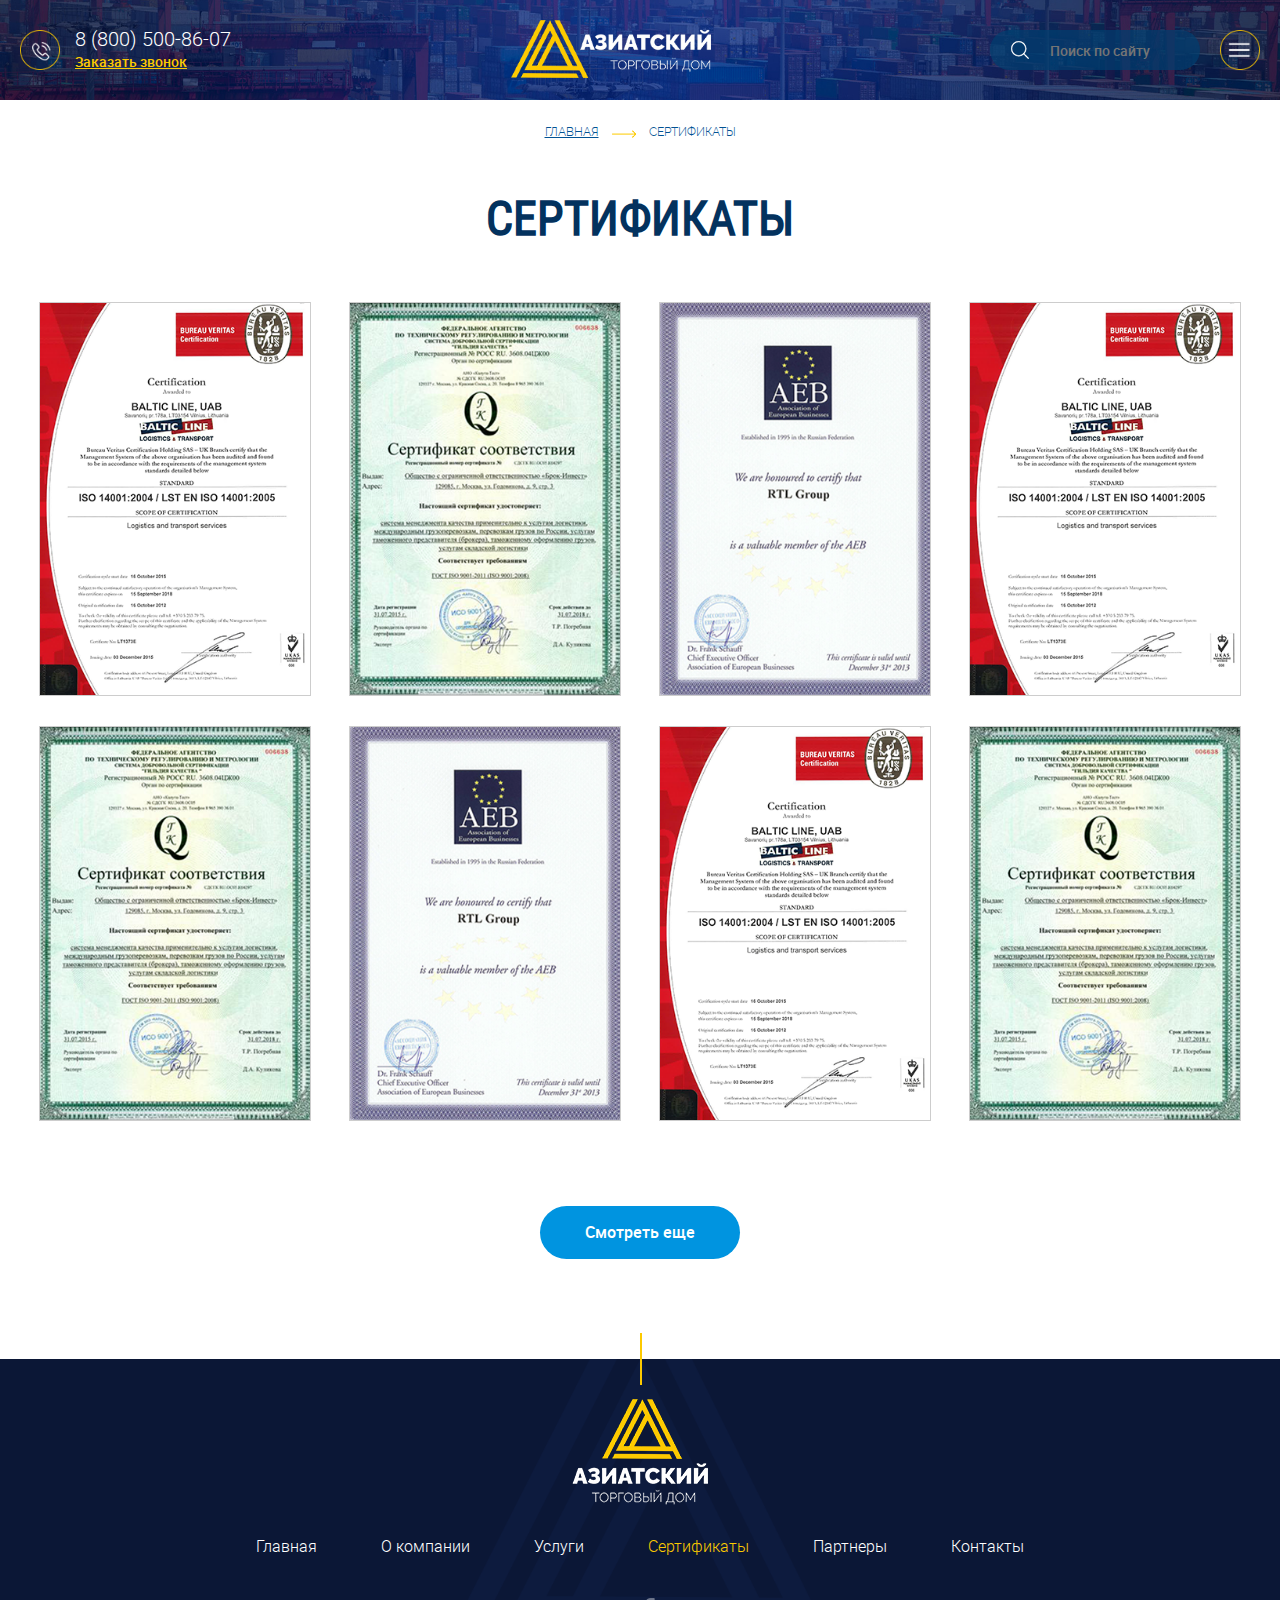
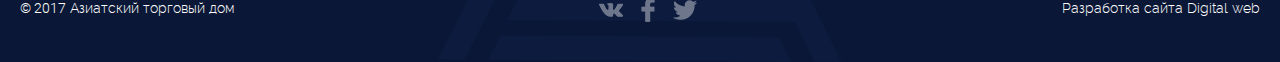
==== commit 4554d76b: "остальная верстка" ====
--- a/certificates.html
+++ b/certificates.html
@@ -86,9 +86,9 @@
 	
 	
 	
-	<div class="content" style="display: none;">
+	<div class="content">
 		<div class="in">
-			<div class="h1">Сертификаты</div>
+			<h1>Сертификаты</h1>
 			
 			<div class="certificates_wrap">
 				<div class="certificate">
--- a/template_styles.css
+++ b/template_styles.css
@@ -69,7 +69,7 @@
 body {
   font-family: "Roboto", Arial, Helvetica, sans-serif;
   font-size: 16px;
-  line-height: 20px;
+  line-height: 180%;
   font-weight: 100;
   color: #000000;
   background: #fff;
@@ -83,6 +83,10 @@
 
 #index #wrapper {
   display: block;
+}
+
+#inner #wrapper {
+  overflow: hidden;
 }
 
 a {
@@ -133,6 +137,10 @@
   h1, .h1 {
     font-size: 38px;
     margin-bottom: 20px;
+  }
+
+  h2, .h2 {
+    font-size: 27px;
   }
 }
 @media screen and (max-width: 590px) {
@@ -195,20 +203,66 @@
 .slick-slider {
   position: relative;
   margin: 0 auto;
+  /*.slick-dots {
+  	position: absolute;
+  	width: 300px;
+  	margin-left: -150px;
+  	left: 50%;
+  	bottom: 22px;
+  	font-size: 0;
+  	text-align: center;
+  	
+  	li {
+  		display: inline-block;
+  		width: 15px;
+  		height: 15px;
+  		border-radius: 11px;
+  		line-height: 12px;
+  		overflow: hidden;
+  		margin: 0 2px;
+  		padding: 1px;
+  		cursor: pointer;
+  		border: 2px solid transparent;
+  		background: none;
+  		outline: none;
+  		
+  		button {
+  			outline: none !important;
+  			padding: 0;
+  			border: none;
+  			width: 15px;
+  			height: 15px;
+  			border-radius: 8px;
+  			vertical-align: middle;
+  			text-indent: 100px;
+  			font-size: 0;
+  			background-color: #3c3c3c;
+  			cursor: pointer;
+  		}
+  		button::-moz-focus-inner { border: none; }
+  		&.slick-active{
+  			border-color: $color_a;
+  			background-color: $color_a;
+  			button {
+  				background-color: $color_a;
+  			}
+  		}
+  	}
+  }*/
 }
 .slick-slider .slick-arrow {
   position: absolute;
   top: 50%;
   margin-top: -25px;
-  width: 46px;
-  height: 46px;
+  width: 40px;
+  height: 40px;
   text-indent: 10000px;
   overflow: hidden;
   z-index: 5;
   outline: none;
-  background: transparent center no-repeat;
+  background: #fff center no-repeat;
   cursor: pointer;
-  border: 2px solid #fdca00;
+  border: 0;
   border-radius: 25px;
   -webkit-transition: background-color 0.2s ease-out 0s;
   -moz-transition: background-color 0.2s ease-out 0s;
@@ -220,109 +274,22 @@
 }
 .slick-slider .slick-prev {
   left: 9px;
-  background-image: url(images/arr_left.png);
+  background-image: url(images/arr_left2.png);
 }
 .slick-slider .slick-prev:hover {
-  background-image: url(images/arr_left_hover.png);
+  background-image: url(images/arr_left2_hover.png);
 }
 .slick-slider .slick-next {
-  background-image: url(images/arr_right.png);
+  background-image: url(images/arr_right2.png);
   right: 9px;
 }
 .slick-slider .slick-next:hover {
-  background-image: url(images/arr_right_hover.png);
-}
-.slick-slider .slick-dots {
-  position: absolute;
-  width: 300px;
-  margin-left: -150px;
-  left: 50%;
-  bottom: 22px;
-  font-size: 0;
-  text-align: center;
-}
-.slick-slider .slick-dots li {
-  display: inline-block;
-  width: 15px;
-  height: 15px;
-  border-radius: 11px;
-  line-height: 12px;
-  overflow: hidden;
-  margin: 0 2px;
-  padding: 1px;
-  cursor: pointer;
-  border: 2px solid transparent;
-  background: none;
-  outline: none;
-}
-.slick-slider .slick-dots li button {
-  outline: none !important;
-  padding: 0;
-  border: none;
-  width: 15px;
-  height: 15px;
-  border-radius: 8px;
-  vertical-align: middle;
-  text-indent: 100px;
-  font-size: 0;
-  background-color: #3c3c3c;
-  cursor: pointer;
-}
-.slick-slider .slick-dots li button::-moz-focus-inner {
-  border: none;
-}
-.slick-slider .slick-dots li.slick-active {
-  border-color: #fdca00;
-  background-color: #fdca00;
-}
-.slick-slider .slick-dots li.slick-active button {
-  background-color: #fdca00;
+  background-image: url(images/arr_right2_hover.png);
 }
 
 .tabs_container {
   position: relative;
   margin-right: -3px;
-}
-
-.tab {
-  height: 0;
-  overflow: hidden;
-  opacity: 0;
-}
-
-.tab.active {
-  opacity: 1;
-  height: auto;
-  overflow: visible;
-}
-
-.tab_buttons {
-  text-align: center;
-  position: relative;
-}
-.tab_buttons span {
-  display: inline-block;
-  margin-top: 4px;
-  padding: 15px 50px 15px;
-  background-color: #333333;
-  color: #fff;
-  cursor: pointer;
-  text-transform: uppercase;
-}
-.tab_buttons span:after {
-  content: '';
-  display: block;
-  border-bottom: 1px dotted transparent;
-  -webkit-transition: border-color 0.2s ease-out 0s;
-  -moz-transition: border-color 0.2s ease-out 0s;
-  -o-transition: border-color 0.2s ease-out 0s;
-  transition: border-color 0.2s ease-out 0s;
-}
-.tab_buttons span.active {
-  background-color: #fdca00;
-}
-.tab_buttons span.active:after, .tab_buttons span:hover:after {
-  border-color: #fff;
 }
 
 .in {
@@ -742,163 +709,6 @@
   }
 }
 /* end header styles */
-/* start footer styles */
-#pre_foo {
-  display: table-row;
-  height: 100%;
-}
-
-#index footer {
-  display: block;
-}
-
-footer {
-  width: 100%;
-  bottom: 0;
-  left: 0;
-  background: #0b1736 url(images/foo_bg.png) center no-repeat;
-  background-size: auto 100%;
-  position: relative;
-  display: table-row;
-}
-footer .in {
-  max-width: 1300px;
-  color: #fff;
-  padding: 40px 20px;
-  font-size: 14px;
-  line-height: 145%;
-  text-align: center;
-}
-footer .in:after {
-  content: "";
-  display: block;
-  clear: both;
-}
-footer .in:before {
-  content: '';
-  height: 50px;
-  border: 1px solid #fdca00;
-  position: absolute;
-  top: -26px;
-  left: 50%;
-}
-footer #foo_logo {
-  margin-bottom: 30px;
-}
-footer .foo_main_menu {
-  position: relative;
-  padding-bottom: 25px;
-  font-size: 16px;
-  line-height: 145%;
-}
-footer .foo_main_menu li {
-  display: inline-block;
-  margin: 0 30px 15px;
-}
-footer .foo_main_menu a {
-  color: #fff;
-  text-decoration: none;
-  -webkit-transition: color 0.2s ease-out 0s;
-  -moz-transition: color 0.2s ease-out 0s;
-  -o-transition: color 0.2s ease-out 0s;
-  transition: color 0.2s ease-out 0s;
-}
-footer .foo_main_menu a:hover {
-  color: #fdca00;
-}
-footer .foo_main_menu .active a {
-  color: #fdca00;
-}
-footer #copy {
-  float: left;
-  font-family: "Raleway", "Roboto", Arial, Helvetica, sans-serif;
-}
-footer #copy span {
-  font-family: "Roboto", Arial, Helvetica, sans-serif;
-}
-footer #dev {
-  float: right;
-  font-family: "Raleway", "Roboto", Arial, Helvetica, sans-serif;
-}
-footer #social a {
-  margin: 0 5px;
-  opacity: 0.4;
-  -webkit-transition: opacity 0.2s ease-out 0s;
-  -moz-transition: opacity 0.2s ease-out 0s;
-  -o-transition: opacity 0.2s ease-out 0s;
-  transition: opacity 0.2s ease-out 0s;
-}
-footer #social a:hover {
-  opacity: 1;
-}
-
-@media screen and (max-width: 999px) {
-  footer #foo_logo img {
-    width: 100px;
-  }
-  footer .foo_main_menu {
-    padding-bottom: 20px;
-    font-size: 15px;
-    line-height: 145%;
-  }
-  footer .foo_main_menu li {
-    margin: 0 20px 15px;
-  }
-}
-@media screen and (max-width: 800px) {
-  footer .in {
-    padding: 30px 20px;
-    font-size: 12px;
-    line-height: 145%;
-  }
-  footer .foo_main_menu {
-    padding-bottom: 20px;
-    font-size: 14px;
-    line-height: 145%;
-  }
-  footer .foo_main_menu li {
-    margin: 0 10px 15px;
-  }
-}
-@media screen and (max-width: 590px) {
-  footer .in {
-    padding: 30px 20px;
-    font-size: 12px;
-    line-height: 145%;
-  }
-  footer .in:before {
-    display: none;
-  }
-  footer #foo_logo {
-    float: left;
-    margin-bottom: 10px;
-  }
-  footer .foo_main_menu {
-    display: none;
-  }
-  footer #copy {
-    float: right;
-    margin-bottom: 10px;
-  }
-  footer #dev {
-    clear: right;
-    margin-bottom: 10px;
-  }
-  footer #social {
-    clear: right;
-    text-align: right;
-  }
-}
-@media screen and (max-width: 450px) {
-  footer #foo_logo img {
-    width: 70px;
-  }
-  footer #social {
-    clear: both;
-    text-align: center;
-  }
-}
-/* end footer styles */
 /* start main slider styles */
 #main_screen {
   height: 100%;
@@ -1819,6 +1629,7 @@
   color: #015293;
   display: inline-block;
   vertical-align: top;
+  margin-bottom: 15px;
 }
 .bread_crumbs .arr {
   color: #fdca00;
@@ -1836,17 +1647,642 @@
 
 #inner .content {
   position: relative;
-}
-
+  overflow: hidden;
+  max-width: 100%;
+  font-size: 14px;
+}
+#inner .content .in {
+  max-width: 1260px;
+  padding: 0 20px 50px;
+}
+#inner .content .h2, #inner .content h2 {
+  text-transform: uppercase;
+  line-height: 130%;
+  margin-bottom: 20px;
+  font-weight: 400;
+}
+#inner .content ul {
+  padding-bottom: 20px;
+}
+#inner .content ul li {
+  font-weight: 500;
+  margin-bottom: 10px;
+  font-size: 14px;
+  line-height: 180%;
+  color: #03325e;
+  padding-left: 50px;
+  position: relative;
+}
+#inner .content ul li:before {
+  content: '';
+  position: absolute;
+  width: 7px;
+  height: 7px;
+  border-radius: 4px;
+  left: 20px;
+  top: 10px;
+  background-color: #fdca00;
+}
+
+.left_photo {
+  float: left;
+  margin: 0 3.96825% 50px 0;
+  max-width: 50%;
+}
+.left_photo img {
+  max-width: 100%;
+}
+
+.selected_text {
+  position: relative;
+  z-index: 2;
+  box-shadow: 23px 23px 21px rgba(0, 0, 0, 0.1);
+  padding: 30px 35px 10px;
+  background-color: #fff;
+  margin-left: 50%;
+  left: -25%;
+  border: 1px solid #cdcdcd;
+  margin-bottom: 35px;
+  margin-right: -25%;
+}
+
+.img_text_wrap {
+  position: relative;
+  background-color: #0b1736;
+  margin-bottom: 50px;
+}
+.img_text_wrap .img {
+  position: absolute;
+  width: 100%;
+  height: 100%;
+  left: 0;
+  top: 0;
+  z-index: 1;
+  background-position: center;
+  background-repeat: no-repeat;
+  background-size: cover;
+  opacity: 0.5;
+}
+.img_text_wrap .img:after {
+  content: '';
+  position: absolute;
+  width: 100%;
+  height: 100%;
+  left: 0;
+  top: 0;
+  background: url(images/img_text_logo.png) left top no-repeat;
+  background-size: auto 100%;
+  z-index: 1;
+}
+.img_text_wrap .text {
+  padding: 90px 20% 70px;
+  text-align: center;
+  position: relative;
+  z-index: 3;
+  color: #fff;
+  font-size: 16px;
+  line-height: 180%;
+  font-weight: 300;
+}
+
+.left_col {
+  float: left;
+  width: 32.53968%;
+  max-width: 410px;
+  min-width: 280px;
+  box-sizing: border-box;
+  padding: 30px 20px 30px 45px;
+  background-color: #efefef;
+}
+.left_col h5 {
+  font-weight: 500;
+  font-size: 16px;
+  text-transform: uppercase;
+}
+.left_col .service_slider {
+  padding-top: 20px;
+}
+.left_col .service_slider .slick-arrow {
+  top: -35px;
+  margin-top: 0;
+}
+.left_col .service_slider .slick-prev {
+  left: auto;
+  right: 55px;
+}
+.left_col .service_slider .slick-next {
+  right: 0;
+}
+.left_col .service_slider a {
+  z-index: 5;
+  left: 35px;
+  bottom: 30px;
+  width: 168px;
+  height: 36px;
+  line-height: 36px;
+  border: 2px solid #fdca00;
+  border-radius: 20px;
+  font-weight: 500;
+  overflow: hidden;
+  color: #fff;
+  text-align: center;
+  text-decoration: none;
+  background-color: #fdca00;
+  color: #03325e;
+  display: inline-block;
+}
+.left_col .service_slider a:hover {
+  background-color: #ddb000;
+  border-color: #ddb000;
+}
+.left_col .service_slider a:active {
+  box-shadow: inset 0 0 7px rgba(0, 0, 0, 0.3);
+}
+
+.left_col + .text {
+  margin-left: 36.50794%;
+}
+
+.page_404 {
+  display: table-row;
+  height: 100%;
+}
+.page_404 .in {
+  display: table-cell;
+  height: 100%;
+  width: 100%;
+  text-align: center;
+  padding: 100px 20px 90px;
+  vertical-align: middle;
+}
+.page_404 .img_404 {
+  font-size: 470px;
+  line-height: 100%;
+  color: #0094e0;
+  font-weight: 900;
+}
+.page_404 .img_404 img {
+  max-width: 70%;
+}
+.page_404 .h1 {
+  margin-top: -40px;
+  font-family: "Raleway", "Roboto", Arial, Helvetica, sans-serif;
+  font-weight: 900;
+  text-shadow: 27px 32px 32px rgba(0, 0, 0, 0.74);
+  font-size: 64px;
+  line-height: 130%;
+  margin-bottom: 50px;
+}
+.page_404 .button {
+  background-color: #fdca00;
+  color: #03325e;
+  font-weight: 500;
+}
+.page_404 .button:hover {
+  background-color: #ddb000;
+}
+
+@media screen and (max-width: 1600px) {
+  .page_404 .in {
+    padding: 90px 20px 80px;
+  }
+  .page_404 .img_404 {
+    font-size: 430px;
+  }
+  .page_404 .h1 {
+    font-size: 59px;
+    line-height: 130%;
+    margin-top: -35px;
+  }
+}
+@media screen and (max-width: 1300px) {
+  .img_text_wrap {
+    margin-bottom: 40px;
+  }
+  .img_text_wrap .text {
+    padding: 70px 10% 50px;
+  }
+
+  .page_404 .in {
+    padding: 80px 20px 70px;
+  }
+  .page_404 .img_404 {
+    font-size: 380px;
+  }
+  .page_404 .h1 {
+    font-size: 54px;
+    line-height: 130%;
+    margin-top: -30px;
+  }
+}
 @media screen and (max-width: 999px) {
-  #certificates {
+  .left_photo {
+    margin-bottom: 30px;
+  }
+
+  .selected_text {
+    padding: 20px 25px 1px;
+    margin-left: 50%;
+    left: -40%;
+    margin-right: -40%;
+  }
+
+  .img_text_wrap {
+    margin-bottom: 30px;
+  }
+  .img_text_wrap .text {
+    padding: 50px 30px 30px;
+  }
+
+  .left_col + .text {
+    margin-left: 38.88889%;
+  }
+
+  .page_404 .in {
+    padding: 70px 20px 60px;
+  }
+  .page_404 .img_404 {
+    font-size: 380px;
+  }
+  .page_404 .img_404 img {
+    max-width: 80%;
+  }
+  .page_404 .h1 {
+    font-size: 47px;
+    line-height: 130%;
+    margin-top: -25px;
+    margin-bottom: 30px;
+  }
+}
+@media screen and (max-width: 800px) {
+  .left_col + .text {
+    margin-left: 320px;
+  }
+
+  .page_404 .in {
+    padding: 60px 20px 50px;
+  }
+  .page_404 .img_404 {
+    font-size: 250px;
+  }
+  .page_404 .h1 {
+    font-size: 34px;
+    line-height: 130%;
+    margin-top: -20px;
+  }
+}
+@media screen and (max-width: 590px) {
+  #inner .content {
+    line-height: 160%;
+  }
+
+  .selected_text {
+    margin-left: 0;
+    left: 0;
+    margin-right: 0;
+  }
+
+  .img_text_wrap .text {
+    padding: 30px 20px 10px;
+    font-size: 14px;
+  }
+
+  .left_col {
+    display: none;
+  }
+
+  .left_col + .text {
+    margin-left: 0;
+  }
+
+  .page_404 .in {
+    padding: 50px 20px 40px;
+  }
+  .page_404 .h1 {
+    font-size: 29px;
+    line-height: 130%;
+    margin-top: -15px;
+  }
+  .page_404 .img_404 {
+    font-size: 210px;
+  }
+  .page_404 .button {
+    font-size: 14px;
+    padding: 10px 25px 9px;
+    height: 43px;
+  }
+  .page_404 .button:active {
+    height: 41px;
+  }
+}
+@media screen and (max-width: 450px) {
+  .left_photo {
     float: none;
     width: auto;
-    border-right: 0;
-    border-bottom: 1px solid #f4f4f4;
+    max-width: none;
+  }
+
+  .page_404 .in {
+    padding: 40px 20px 30px;
+  }
+  .page_404 .img_404 {
+    font-size: 140px;
+  }
+  .page_404 .h1 {
+    font-size: 19px;
+    line-height: 130%;
+    margin-top: -10px;
   }
 }
 /* end content styles */
+/* start forms styles */
+#feedback {
+  background: #0b1736 url(images/feedback_bg.jpg) center no-repeat;
+  background-size: cover;
+  text-align: center;
+  color: #fff;
+}
+#feedback .in {
+  padding: 70px 20px;
+}
+#feedback .in:before {
+  content: '';
+  height: 113px;
+  border: 1px solid #fdca00;
+  position: absolute;
+  top: -58px;
+  left: 50%;
+  margin-left: -1px;
+}
+#feedback h2 {
+  color: #fff;
+  margin-bottom: 50px;
+}
+
+.my_form {
+  max-width: 1140px;
+  margin: 0 auto;
+}
+.my_form input, .my_form textarea, .my_form select {
+  padding: 9px 20px;
+  margin: 0 15px 30px;
+  width: 255px;
+  height: 54px;
+  outline: none;
+  border: 1px solid rgba(225, 225, 225, 0.2);
+  background: rgba(0, 62, 112, 0.3);
+  font-family: "Roboto", Arial, Helvetica, sans-serif;
+  font-size: 18px;
+  font-weight: 300;
+  line-height: 34px;
+  border-radius: 27px;
+  color: #fff;
+  float: left;
+  vertical-align: top;
+  box-sizing: border-box;
+  /* Firefox 19+ */
+  /* Firefox 18- */
+}
+.my_form input::-webkit-input-placeholder, .my_form textarea::-webkit-input-placeholder, .my_form select::-webkit-input-placeholder {
+  opacity: 1;
+  color: #fff;
+}
+.my_form input::-moz-placeholder, .my_form textarea::-moz-placeholder, .my_form select::-moz-placeholder {
+  opacity: 1;
+  color: #fff;
+}
+.my_form input:-moz-placeholder, .my_form textarea:-moz-placeholder, .my_form select:-moz-placeholder {
+  opacity: 1;
+  color: #fff;
+}
+.my_form input:-ms-input-placeholder, .my_form textarea:-ms-input-placeholder, .my_form select:-ms-input-placeholder {
+  opacity: 1;
+  color: #fff;
+}
+.my_form input:focus, .my_form textarea:focus, .my_form select:focus {
+  border-color: #efc005;
+}
+.my_form input.name {
+  width: 539px;
+}
+.my_form input.tel {
+  clear: left;
+}
+.my_form textarea, .my_form input.textarea {
+  min-width: 535px;
+  max-width: 535px;
+  min-height: 138px;
+  max-height: 138px;
+  resize: none;
+  float: none;
+  margin-bottom: 70px;
+}
+.my_form input[type="submit"], .my_form input[type="reset"] {
+  margin-right: 0;
+  margin-left: 0;
+  width: 315px;
+  height: 53px;
+  font-size: 16px;
+  font-weight: 300;
+  background-color: #fdca00;
+  cursor: pointer;
+  margin-bottom: 0;
+  border-radius: 26px;
+  -webkit-transition: background-color 0.2s ease-out 0s;
+  -moz-transition: background-color 0.2s ease-out 0s;
+  -o-transition: background-color 0.2s ease-out 0s;
+  transition: background-color 0.2s ease-out 0s;
+  border-color: #fdca00;
+  float: none;
+  text-transform: uppercase;
+}
+.my_form input[type="submit"]:hover {
+  background-color: #ddb000;
+  border-color: #ddb000;
+}
+.my_form input[type="submit"]:active, .my_form input[type="reset"]:active {
+  height: 51px;
+  margin-bottom: 1px;
+  margin-top: 1px;
+}
+
+#form1 {
+  z-index: 12;
+}
+
+#form2 {
+  z-index: 7;
+}
+
+#form3 {
+  z-index: 2;
+}
+#form3 input[type="text"] {
+  text-align: left;
+}
+
+@media screen and (max-width: 1600px) {
+  .main_section.form .in {
+    padding: 50px 20px 25px;
+    z-index: 2;
+  }
+  .main_section.form .h2 {
+    font-size: 32px;
+    line-height: 130%;
+  }
+  .main_section.form p {
+    font-size: 22px;
+    line-height: 145%;
+  }
+  .main_section.form .button_block {
+    padding-top: 10px;
+    padding-bottom: 30px;
+  }
+
+  .form input[type="text"], .form textarea, .form select {
+    margin: 0 10px 30px;
+    width: 337px;
+    height: 42px;
+    font-size: 16px;
+  }
+  .form textarea, .form input.textarea {
+    min-width: 660px;
+    max-width: 660px;
+    min-height: 42px;
+    max-height: 42px;
+  }
+}
+@media screen and (max-width: 1300px) and (min-width: 1000px) {
+  .main_section.form .in {
+    padding: 40px 20px 15px;
+    z-index: 2;
+  }
+  .main_section.form .h2 {
+    font-size: 29px;
+    line-height: 130%;
+  }
+  .main_section.form p {
+    font-size: 20px;
+    line-height: 145%;
+  }
+  .main_section.form .button_block {
+    padding-top: 10px;
+    padding-bottom: 30px;
+  }
+
+  .main_section.form input[type="text"], .main_section.form textarea, .main_section.form select {
+    margin: 0 10px 30px;
+    width: 287px;
+    height: 40px;
+    font-size: 16px;
+  }
+  .main_section.form textarea, .main_section.form input.textarea {
+    min-width: 580px;
+    max-width: 580px;
+    min-height: 40px;
+    max-height: 40px;
+  }
+  .main_section.form input[type="submit"], .main_section.form input[type="reset"] {
+    width: 265px;
+    font-size: 18px;
+    font-weight: 400;
+  }
+}
+@media screen and (max-width: 999px) {
+  .main_section.form .in {
+    padding: 30px 20px 5px;
+    z-index: 2;
+  }
+  .main_section.form .h2 {
+    font-size: 29px;
+    line-height: 130%;
+  }
+  .main_section.form p {
+    font-size: 20px;
+    line-height: 145%;
+  }
+  .main_section.form .button_block {
+    padding-top: 10px;
+    padding-bottom: 30px;
+  }
+
+  .form form {
+    padding-top: 0px;
+  }
+  .form input[type="text"], .form textarea, .form select {
+    margin: 0 10px 20px;
+    width: 220px;
+    font-size: 16px;
+  }
+  .form textarea, .form input.textarea {
+    min-width: 450px;
+    max-width: 450px;
+  }
+  .form input[type="submit"], .form input[type="reset"] {
+    margin-right: 0;
+    width: 200px;
+    height: 50px;
+    font-size: 16px;
+    font-weight: 400;
+  }
+  .form input[type="submit"]:active, .form input[type="reset"]:active {
+    height: 48px;
+  }
+}
+@media screen and (max-width: 590px) {
+  .main_section.form .h2 {
+    font-size: 25px;
+    line-height: 130%;
+  }
+  .main_section.form p {
+    font-size: 18px;
+    line-height: 145%;
+  }
+
+  .form input[type="text"], .form textarea, .form select {
+    width: 220px;
+    font-size: 15px;
+  }
+  .form textarea, .form input.textarea {
+    min-width: 350px;
+    max-width: 350px;
+  }
+}
+@media screen and (max-width: 450px) {
+  .main_section.form .h2 {
+    font-size: 22px;
+    line-height: 130%;
+  }
+  .main_section.form p {
+    font-size: 16px;
+    line-height: 145%;
+  }
+
+  .form input[type="text"], .form textarea, .form select {
+    width: 280px;
+  }
+  .form textarea, .form input.textarea {
+    min-width: 280px;
+    max-width: 280px;
+  }
+
+  #form3 input[type="text"] {
+    text-align: center;
+  }
+}
+/* for IE9 */
+@media screen and (min-width: 0\0) {
+  .main_section.form {
+    background-attachment: inherit;
+  }
+}
+/* for IE10 & IE11 */
+@media screen and (-ms-high-contrast: active), (-ms-high-contrast: none) {
+  .main_section.form {
+    background-attachment: inherit;
+  }
+}
+/* end forms styles */
 /* start contacts styles */
 #index #contacts {
   background: #0b1736 url(images/contacts_bg.jpg) center no-repeat;
@@ -2181,5 +2617,320 @@
   }
 }
 /* end send_application styles */
+/* start modal window styles */
+.my_modal_window {
+  max-width: none;
+}
+.my_modal_window .gUniFormModalWindowContainer, .my_modal_window .gUniFormSuccessContainer {
+  background: #0b1736 url(images/popup_bg.jpg) center no-repeat;
+  background-size: cover;
+  text-align: center;
+  color: #fff;
+  border-radius: 0;
+  width: 820px;
+  padding: 70px 50px 55px;
+}
+.my_modal_window .gUniFormSuccessContainer {
+  width: 500px;
+  border: 0;
+  height: auto;
+  line-height: 145%;
+  margin-top: -150px;
+}
+.my_modal_window .gUniFormSuccessBg {
+  background: none;
+  border-radius: 0;
+}
+.my_modal_window .gUniFormModalWindowExit, .my_modal_window .gUniFormSuccessExit {
+  width: 50px;
+  height: 50px;
+  top: 20px;
+  right: 20px;
+  background: url(images/close.png) left top no-repeat;
+  background-size: 100% auto;
+}
+.my_modal_window .gUniFormModalWindowExit:hover, .my_modal_window .gUniFormSuccessExit:hover {
+  background-position: left bottom;
+}
+.my_modal_window.gUniFormModalWindow .uFormHeading, .my_modal_window .gUniFormSuccessHeading {
+  font-family: "Roboto Condensed", "Roboto", Arial, Helvetica, sans-serif;
+  font-size: 36px;
+  line-height: 145%;
+  font-weight: 400;
+  text-transform: uppercase;
+  margin-bottom: 30px;
+}
+.my_modal_window .gUniFormSuccessText {
+  font-size: 16px;
+  line-height: 180%;
+  margin-bottom: 40px;
+}
+.my_modal_window.my_form input, .my_modal_window.my_form textarea {
+  width: 536px;
+  float: none;
+  padding: 9px 20px;
+  margin-bottom: 30px;
+  min-width: inherit;
+}
+.my_modal_window.my_form input:focus, .my_modal_window.my_form textarea:focus {
+  border-color: #efc005;
+  background: rgba(0, 62, 112, 0.3);
+}
+.my_modal_window .gUniForm .uFormButton {
+  float: none;
+  width: auto;
+}
+.my_modal_window .button, .my_modal_window .gUniForm .uFormSubmit, .my_modal_window .gUniForm .uFormReset {
+  width: 315px;
+  height: 53px;
+  font-size: 16px;
+  font-weight: 500;
+  background-color: #fdca00;
+  border-radius: 26px;
+  -webkit-transition: background-color 0.2s ease-out 0s;
+  -moz-transition: background-color 0.2s ease-out 0s;
+  -o-transition: background-color 0.2s ease-out 0s;
+  transition: background-color 0.2s ease-out 0s;
+  border-color: #fdca00;
+  text-transform: uppercase;
+  line-height: 34px;
+  color: #003e70;
+  padding-top: 12px;
+  margin-top: 0;
+  text-decoration: none;
+}
+.my_modal_window .button:hover, .my_modal_window .gUniForm .uFormSubmit:hover, .my_modal_window .gUniForm .uFormReset:hover {
+  background-color: #ddb000;
+  border-color: #ddb000;
+}
+.my_modal_window .button:active, .my_modal_window .gUniForm .uFormSubmit:active, .my_modal_window .gUniForm .uFormReset:active {
+  height: 51px;
+  margin-bottom: 1px;
+  margin-top: 1px;
+}
+
+@media screen and (max-width: 1300px) {
+  .my_modal_window .gUniFormModalWindowContainer {
+    width: 80%;
+    padding: 70px 30px 55px;
+  }
+  .my_modal_window .gUniFormSuccessContainer {
+    padding: 70px 30px 55px;
+  }
+}
+@media screen and (max-width: 800px) {
+  .my_modal_window .gUniFormModalWindowContainer {
+    width: 80%;
+    padding: 60px 30px 45px;
+  }
+  .my_modal_window .gUniFormSuccessContainer {
+    padding: 60px 30px 45px;
+    width: 400px;
+    margin-left: -230px;
+  }
+  .my_modal_window .gUniFormModalWindowExit, .my_modal_window .gUniFormSuccessExit {
+    width: 40px;
+    height: 40px;
+  }
+  .my_modal_window.gUniFormModalWindow .uFormHeading, .my_modal_window .gUniFormSuccessHeading {
+    font-size: 26px;
+    margin-bottom: 30px;
+  }
+  .my_modal_window .gUniFormSuccessText {
+    font-size: 15px;
+    line-height: 180%;
+    margin-bottom: 20px;
+  }
+  .my_modal_window.my_form input, .my_modal_window.my_form textarea {
+    width: 90%;
+    font-size: 16px;
+  }
+  .my_modal_window .button, .my_modal_window .gUniForm .uFormSubmit, .my_modal_window .gUniForm .uFormReset {
+    width: 215px;
+  }
+}
+@media screen and (max-width: 590px) {
+  .my_modal_window .gUniFormModalWindowContainer {
+    padding: 50px 30px 35px;
+  }
+  .my_modal_window .gUniFormSuccessContainer {
+    padding: 50px 30px 35px;
+    width: 300px;
+    margin-left: -180px;
+  }
+  .my_modal_window .gUniFormModalWindowExit, .my_modal_window .gUniFormSuccessExit {
+    width: 30px;
+    height: 30px;
+  }
+}
+@media screen and (max-width: 450px) {
+  .my_modal_window .gUniFormSuccessContainer {
+    padding: 50px 30px 35px;
+    width: 280px;
+    margin-left: -170px;
+  }
+
+  #send_application .my_modal_window .button {
+    padding-top: 7px;
+  }
+}
+/* end modal window styles */
+/* start footer styles */
+#pre_foo {
+  display: table-row;
+  height: 100%;
+}
+
+#index footer {
+  display: block;
+}
+
+footer {
+  width: 100%;
+  bottom: 0;
+  left: 0;
+  background: #0b1736 url(images/foo_bg.png) center no-repeat;
+  background-size: auto 100%;
+  position: relative;
+  display: table-row;
+}
+footer .in {
+  max-width: 1300px;
+  color: #fff;
+  padding: 40px 20px;
+  font-size: 14px;
+  line-height: 145%;
+  text-align: center;
+}
+footer .in:after {
+  content: "";
+  display: block;
+  clear: both;
+}
+footer .in:before {
+  content: '';
+  height: 50px;
+  border: 1px solid #fdca00;
+  position: absolute;
+  top: -26px;
+  left: 50%;
+}
+footer #foo_logo {
+  margin-bottom: 30px;
+}
+footer .foo_main_menu {
+  position: relative;
+  padding-bottom: 25px;
+  font-size: 16px;
+  line-height: 145%;
+}
+footer .foo_main_menu li {
+  display: inline-block;
+  margin: 0 30px 15px;
+}
+footer .foo_main_menu a {
+  color: #fff;
+  text-decoration: none;
+  -webkit-transition: color 0.2s ease-out 0s;
+  -moz-transition: color 0.2s ease-out 0s;
+  -o-transition: color 0.2s ease-out 0s;
+  transition: color 0.2s ease-out 0s;
+}
+footer .foo_main_menu a:hover {
+  color: #fdca00;
+}
+footer .foo_main_menu .active a {
+  color: #fdca00;
+}
+footer #copy {
+  float: left;
+  font-family: "Raleway", "Roboto", Arial, Helvetica, sans-serif;
+}
+footer #copy span {
+  font-family: "Roboto", Arial, Helvetica, sans-serif;
+}
+footer #dev {
+  float: right;
+  font-family: "Raleway", "Roboto", Arial, Helvetica, sans-serif;
+}
+footer #social a {
+  margin: 0 5px;
+  opacity: 0.4;
+  -webkit-transition: opacity 0.2s ease-out 0s;
+  -moz-transition: opacity 0.2s ease-out 0s;
+  -o-transition: opacity 0.2s ease-out 0s;
+  transition: opacity 0.2s ease-out 0s;
+}
+footer #social a:hover {
+  opacity: 1;
+}
+
+@media screen and (max-width: 999px) {
+  footer #foo_logo img {
+    width: 100px;
+  }
+  footer .foo_main_menu {
+    padding-bottom: 20px;
+    font-size: 15px;
+    line-height: 145%;
+  }
+  footer .foo_main_menu li {
+    margin: 0 20px 15px;
+  }
+}
+@media screen and (max-width: 800px) {
+  footer .in {
+    padding: 30px 20px;
+    font-size: 12px;
+    line-height: 145%;
+  }
+  footer .foo_main_menu {
+    padding-bottom: 20px;
+    font-size: 14px;
+    line-height: 145%;
+  }
+  footer .foo_main_menu li {
+    margin: 0 10px 15px;
+  }
+}
+@media screen and (max-width: 590px) {
+  footer .in {
+    padding: 30px 20px;
+    font-size: 12px;
+    line-height: 145%;
+  }
+  footer .in:before {
+    display: none;
+  }
+  footer #foo_logo {
+    float: left;
+    margin-bottom: 10px;
+  }
+  footer .foo_main_menu {
+    display: none;
+  }
+  footer #copy {
+    float: right;
+    margin-bottom: 10px;
+  }
+  footer #dev {
+    clear: right;
+    margin-bottom: 10px;
+  }
+  footer #social {
+    clear: right;
+    text-align: right;
+  }
+}
+@media screen and (max-width: 450px) {
+  footer #foo_logo img {
+    width: 70px;
+  }
+  footer #social {
+    clear: both;
+    text-align: center;
+  }
+}
+/* end footer styles */
 
 /*# sourceMappingURL=template_styles.css.map */
